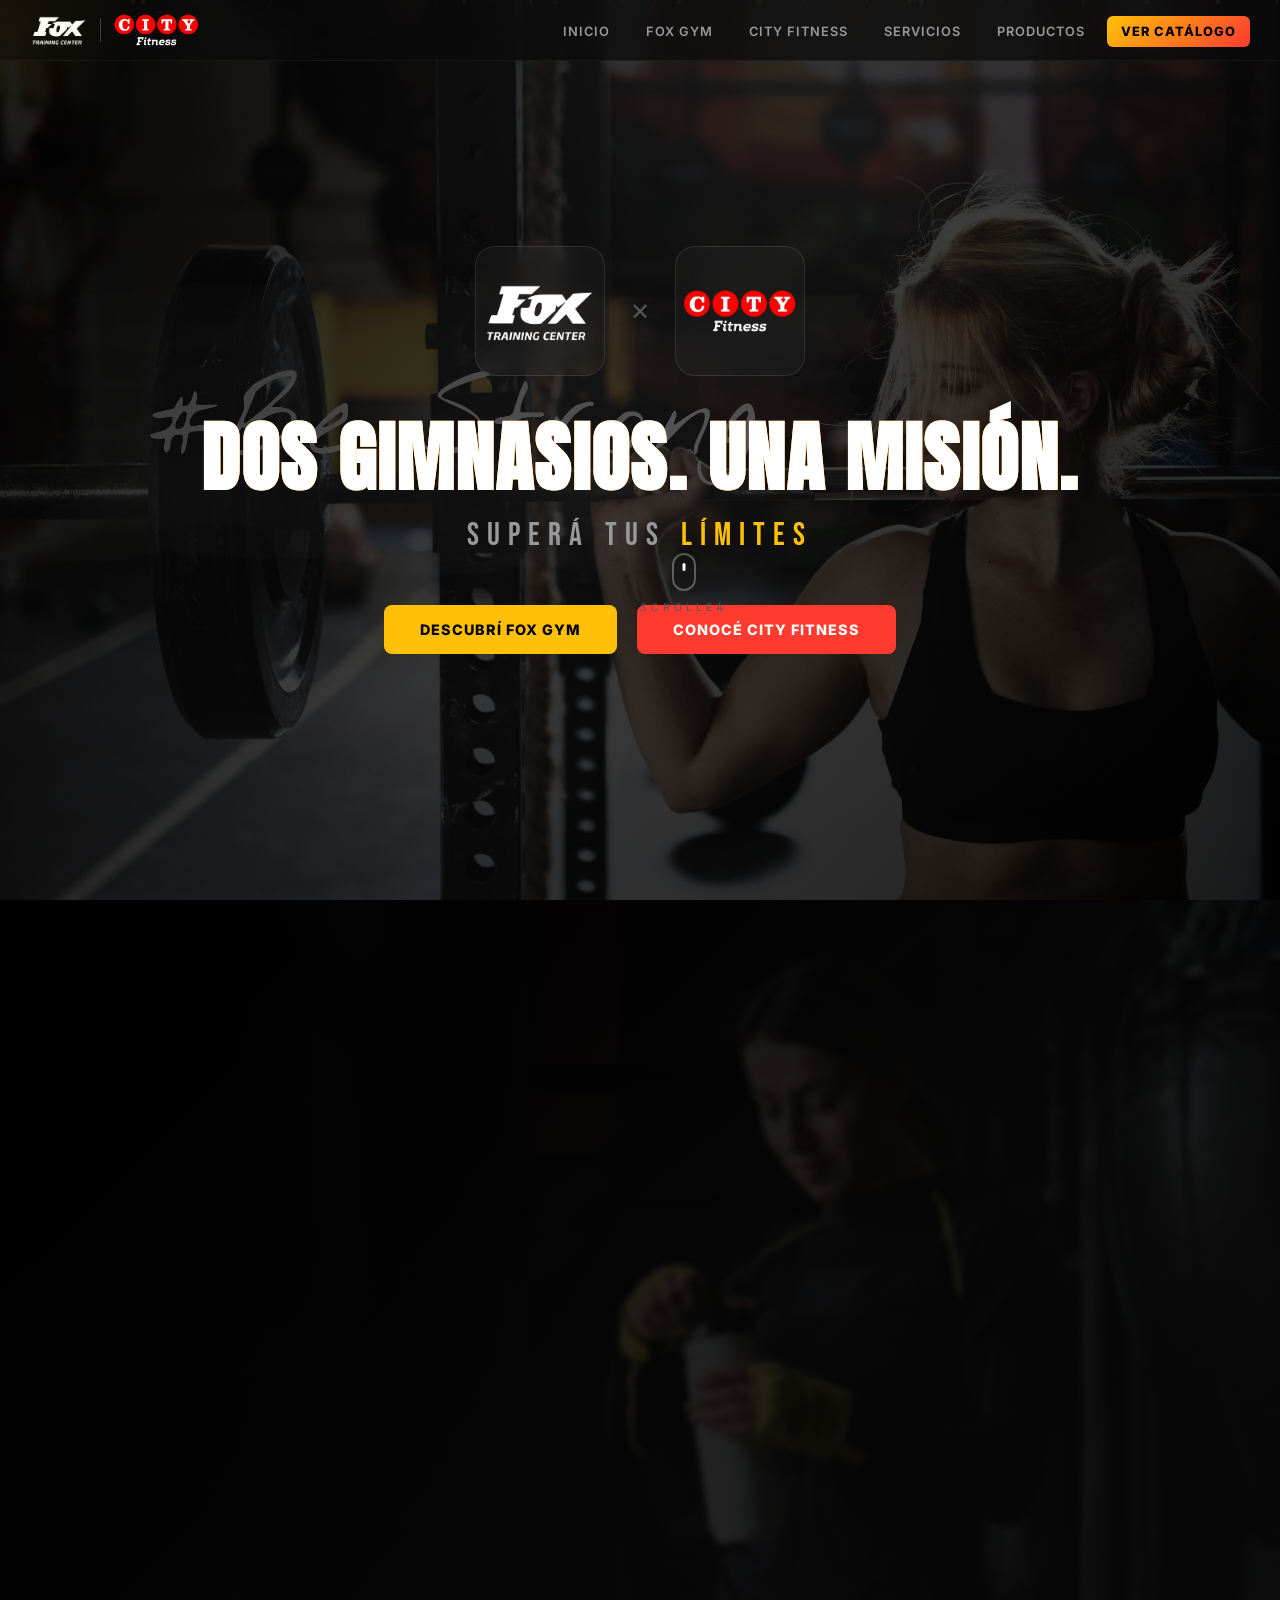
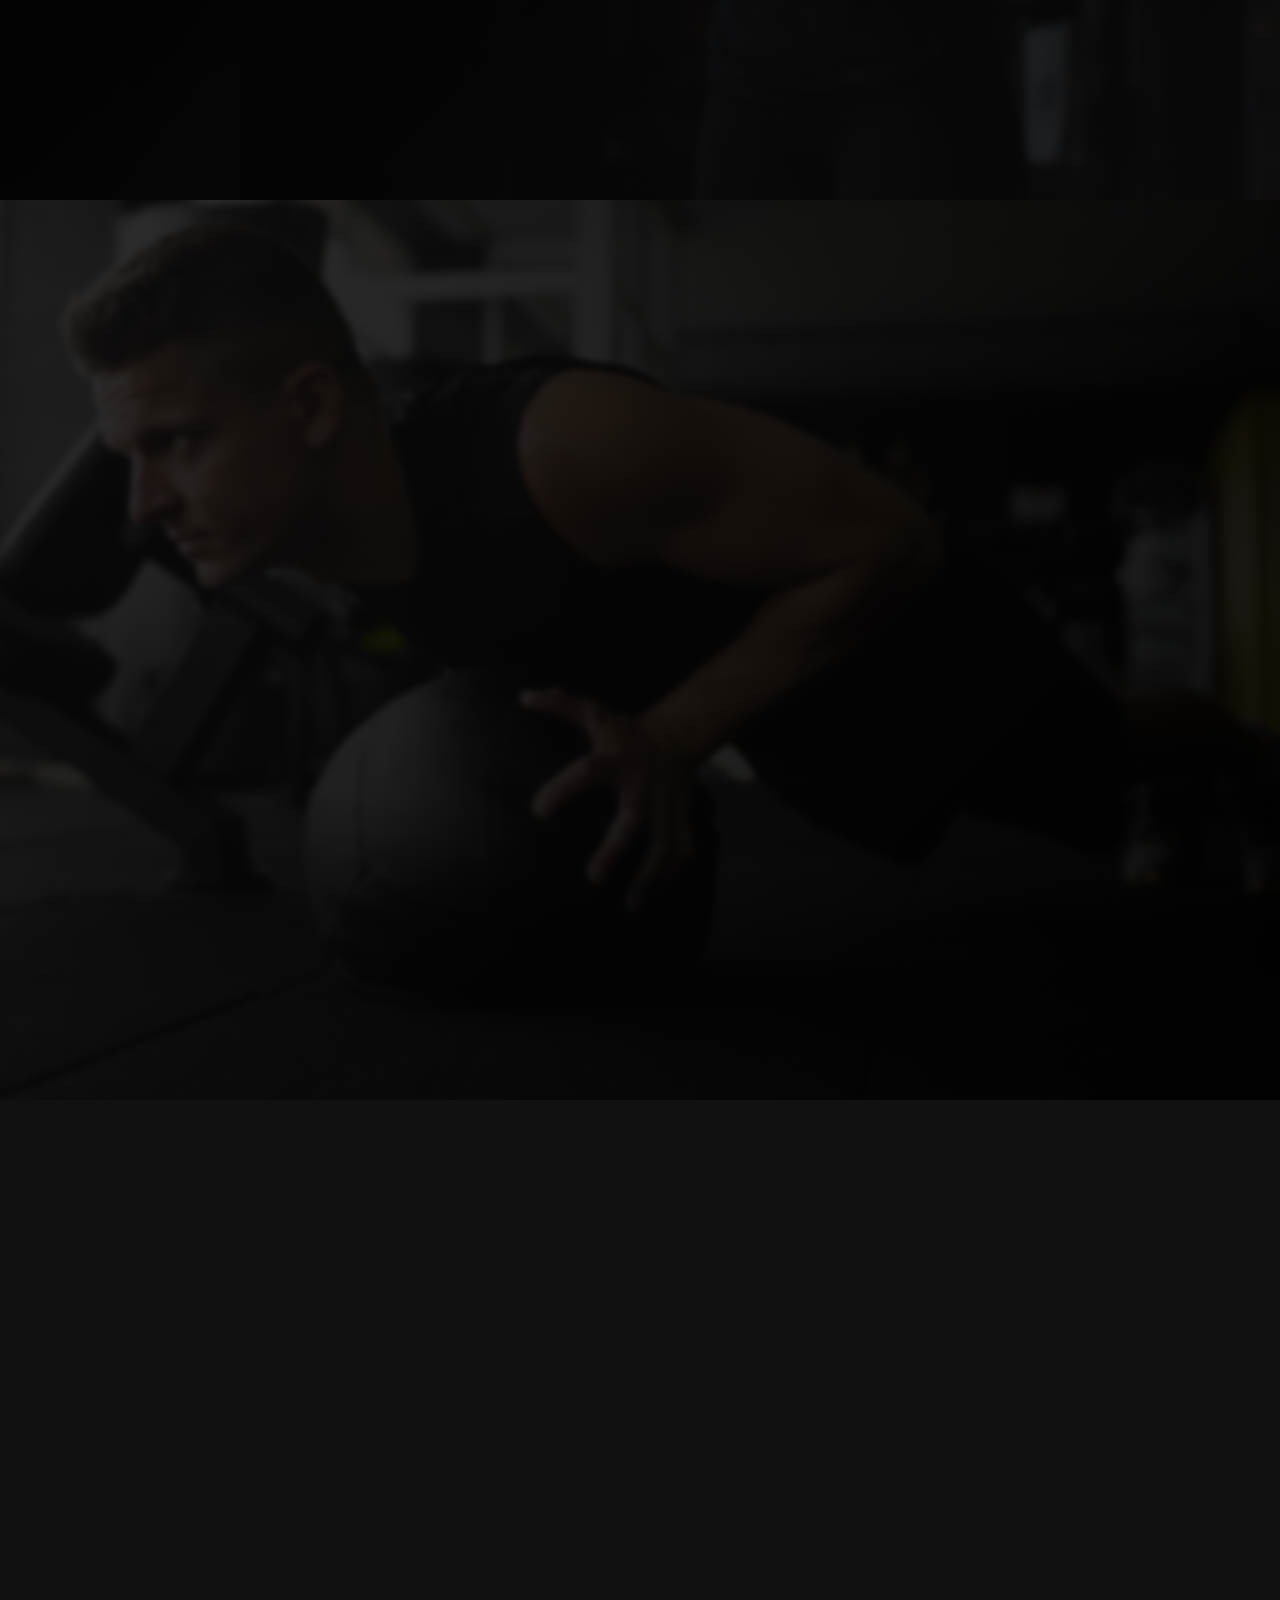
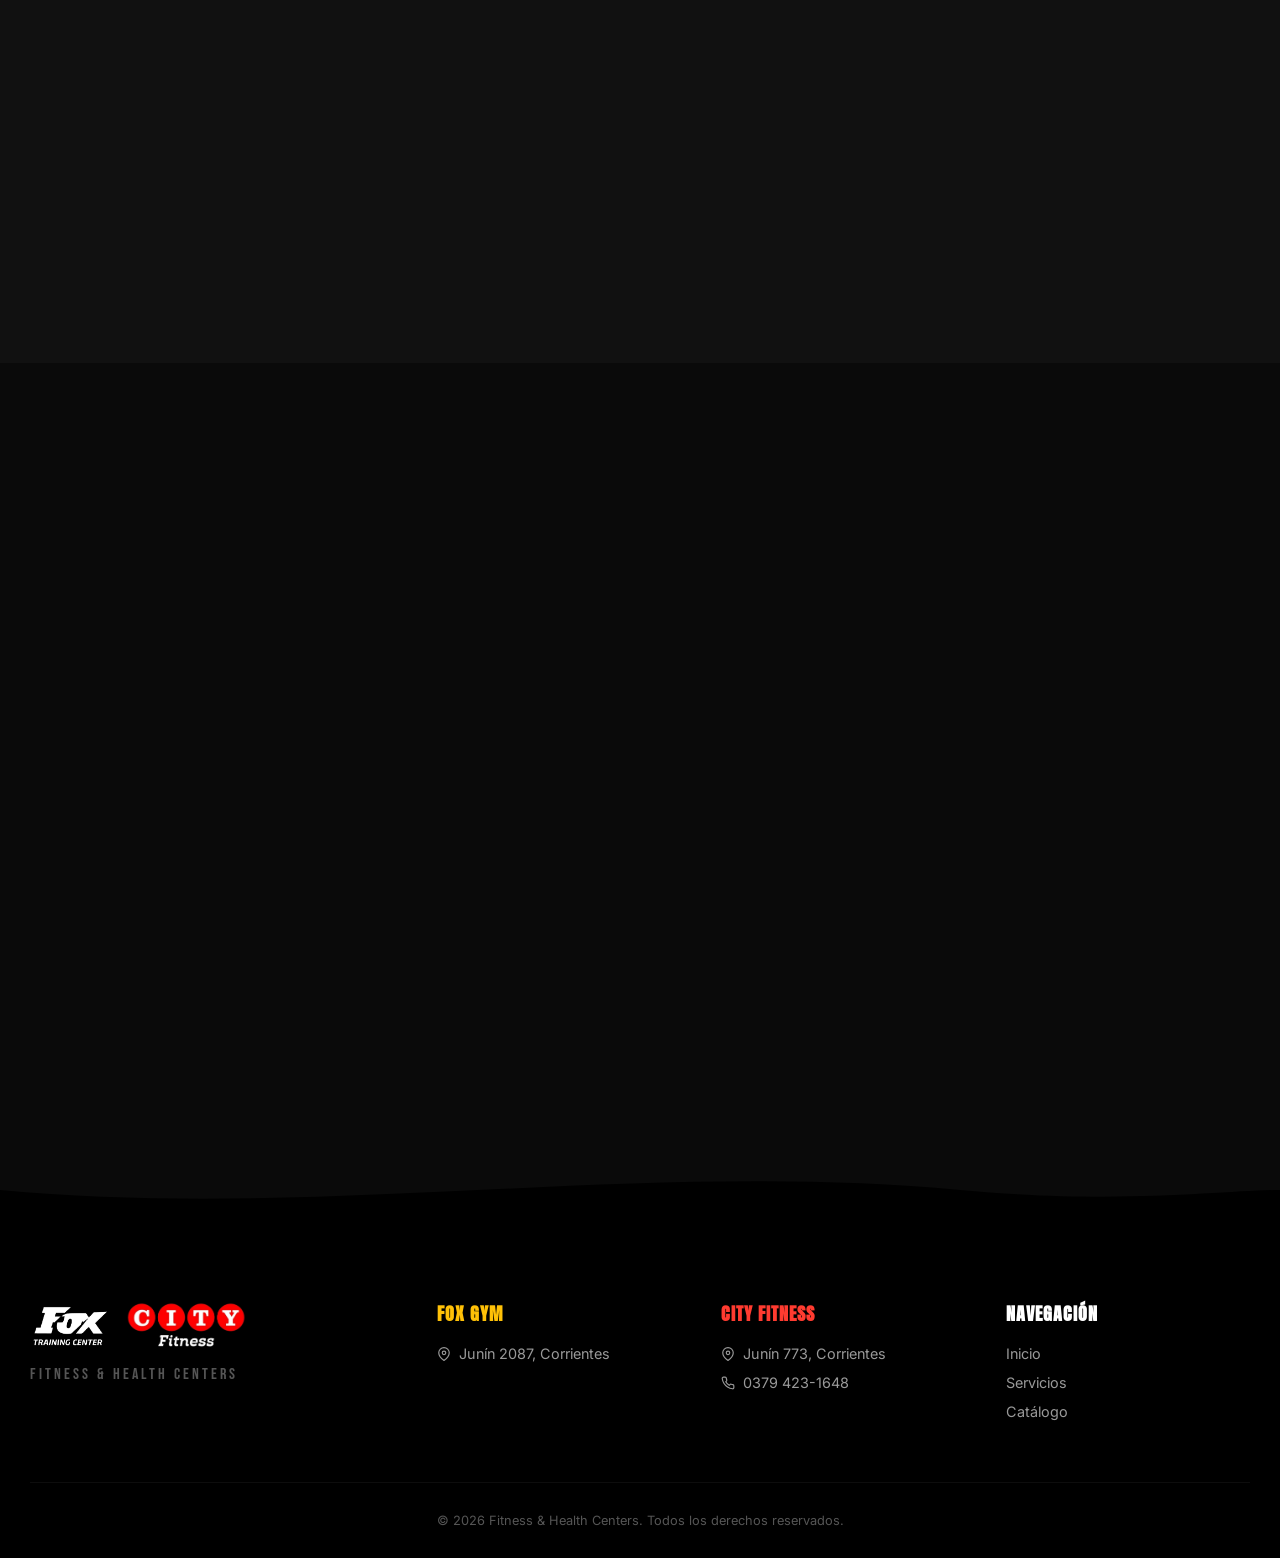
==== index.html @ aecf9cc1 "Subiendo archivos base del gimnasio y corrigiendo imagenes" ====
<!DOCTYPE html>
<html lang="es">

<head>
    <meta charset="UTF-8">
    <meta name="viewport" content="width=device-width, initial-scale=1.0">
    <title>Fitness & Health Centers | Fox Gym & City Fitness - Corrientes</title>
    <meta name="description"
        content="Fox Gym y City Fitness en Corrientes Capital. Musculación, baile, funcional, suplementos deportivos y más. ¡Empezá hoy!">
    <link rel="stylesheet" href="styles.css">
    <link rel="preconnect" href="https://fonts.googleapis.com">
    <link rel="preconnect" href="https://fonts.gstatic.com" crossorigin>
    <link
        href="https://fonts.googleapis.com/css2?family=Anton&family=Bebas+Neue&family=Inter:wght@300;400;600;700;800;900&family=Montserrat:wght@400;700;900&family=Orbitron:wght@700;900&display=swap"
        rel="stylesheet">
</head>

<body>
    <!-- Loader -->
    <div id="loader" class="loader">
        <div class="loader-inner">
            <div class="loader-bar"></div>
            <span class="loader-text">CARGANDO</span>
        </div>
    </div>

    <!-- Cursor follower -->
    <div class="cursor-glow" id="cursorGlow"></div>

    <!-- Navbar -->
    <nav class="navbar" id="navbar">
        <div class="nav-container">
            <a href="#hero" class="nav-brand">
                <img src="imagenes/logoFox.png" alt="Fox Gym" class="nav-logo">
                <span class="nav-divider"></span>
                <img src="imagenes/LogoCity.png" alt="City Fitness" class="nav-logo">
            </a>
            <button class="hamburger" id="hamburger" aria-label="Menú">
                <span></span><span></span><span></span>
            </button>
            <ul class="nav-links" id="navLinks">
                <li><a href="#hero" data-text="INICIO">INICIO</a></li>
                <li><a href="#fox-gym" data-text="FOX GYM">FOX GYM</a></li>
                <li><a href="#city-fitness" data-text="CITY FITNESS">CITY FITNESS</a></li>
                <li><a href="#servicios" data-text="SERVICIOS">SERVICIOS</a></li>
                <li><a href="#catalogo-preview" data-text="PRODUCTOS">PRODUCTOS</a></li>
                <li><a href="catalogo.html" class="nav-cta" data-text="VER CATÁLOGO">VER CATÁLOGO</a></li>
            </ul>
        </div>
    </nav>

    <!-- Hero Section -->
    <header id="hero" class="hero">
        <div class="hero-bg-slideshow">
            <div class="hero-slide active"
                style="background-image: url('imagenes/fondos/build-your-own-body-strength-fitness-exercise-get-fit.jpg');">
            </div>
            <div class="hero-slide"
                style="background-image: url('imagenes/fondos/full-shot-man-training-with-machine.jpg');"></div>
            <div class="hero-slide"
                style="background-image: url('imagenes/fondos/close-up-woman-training-with-dumbbells.jpg');"></div>
            <div class="hero-slide"
                style="background-image: url('imagenes/fondos/medium-shot-man-training-with-dumbbells.jpg');"></div>
        </div>
        <div class="hero-overlay"></div>
        <!-- Partículas decorativas -->
        <div class="particles" id="particles"></div>

        <div class="hero-content">
            <div class="hero-logos" data-anim="fade-up">
                <div class="hero-logo-box">
                    <img src="imagenes/logoFox.png" alt="Fox Gym Training Center" class="hero-logo-img">
                </div>
                <div class="hero-x">✕</div>
                <div class="hero-logo-box">
                    <img src="imagenes/LogoCity.png" alt="City Fitness" class="hero-logo-img">
                </div>
            </div>
            <h1 class="hero-title glitch" data-text="DOS GIMNASIOS. UNA MISIÓN." data-anim="fade-up"
                data-delay="200">DOS GIMNASIOS. UNA MISIÓN.</h1>
            <p class="hero-tagline" data-anim="fade-up" data-delay="400">
                <span class="tagline-word">SUPERÁ</span>
                <span class="tagline-word">TUS</span>
                <span class="tagline-word">LÍMITES</span>
            </p>
            <div class="hero-ctas" data-anim="fade-up" data-delay="600">
                <a href="#fox-gym" class="cta-btn cta-fox">
                    <span class="cta-bg"></span>
                    <span class="cta-text">DESCUBRÍ FOX GYM</span>
                </a>
                <a href="#city-fitness" class="cta-btn cta-city">
                    <span class="cta-bg"></span>
                    <span class="cta-text">CONOCÉ CITY FITNESS</span>
                </a>
            </div>
            <div class="scroll-indicator" data-anim="fade-up" data-delay="800">
                <div class="scroll-mouse">
                    <div class="scroll-wheel"></div>
                </div>
                <span>SCROLLEÁ</span>
            </div>
        </div>
    </header>

    <!-- Fox Gym Section -->
    <section id="fox-gym" class="section-fox">
        <div class="section-bg-img"
            style="background-image: url('imagenes/fondos/side-view-female-boxer-holding-flask-with-copy-space.jpg');">
        </div>
        <div class="section-dark-overlay fox-overlay"></div>
        <div class="container">
            <div class="split-layout">
                <div class="split-content" data-anim="fade-right">
                    <div class="brand-badge fox-badge">FOX GYM</div>
                    <img src="imagenes/logoFox.png" alt="Fox Gym" class="section-logo-large">
                    <h2 class="section-headline fox-headline">CAMBIÁ<br>TU ESTILO<br>DE VIDA</h2>
                    <p class="section-desc">Fitness moderno, urbano y de alto rendimiento. Enfoque en motivación, acción
                        y cambio personal. Equipamiento de primera, ambiente hardcore.</p>
                    <div class="info-row">
                        <div class="info-chip fox-chip">
                            <svg width="16" height="16" viewBox="0 0 24 24" fill="none" stroke="currentColor"
                                stroke-width="2">
                                <path d="M21 10c0 7-9 13-9 13s-9-6-9-13a9 9 0 0118 0z" />
                                <circle cx="12" cy="10" r="3" />
                            </svg>
                            Junín 2087, Corrientes
                        </div>
                    </div>
                    <a href="#" class="action-btn fox-action">
                        <span>EMPEZÁ HOY</span>
                        <svg width="20" height="20" viewBox="0 0 24 24" fill="none" stroke="currentColor"
                            stroke-width="2.5">
                            <path d="M5 12h14M12 5l7 7-7 7" />
                        </svg>
                    </a>
                </div>
                <div class="split-visual" data-anim="fade-left">
                    <div class="visual-frame fox-frame">
                        <img src="imagenes/fondos/full-shot-man-training-with-machine.jpg" alt="Fox Gym"
                            class="visual-img">
                        <div class="frame-accent fox-accent-line"></div>
                    </div>
                    <div class="floating-stat fox-stat" data-anim="zoom-in" data-delay="400">
                        <span class="stat-number" data-count="2087">0</span>
                        <span class="stat-label">JUNÍN</span>
                    </div>
                </div>
            </div>
        </div>
    </section>

    <!-- City Fitness Section -->
    <section id="city-fitness" class="section-city">
        <div class="section-bg-img"
            style="background-image: url('imagenes/fondos/full-shot-man-training-with-ball.jpg');"></div>
        <div class="section-dark-overlay city-overlay"></div>
        <div class="container">
            <div class="split-layout reverse">
                <div class="split-content" data-anim="fade-left">
                    <div class="brand-badge city-badge">CITY FITNESS</div>
                    <img src="imagenes/LogoCity.png" alt="City Fitness" class="section-logo-large">
                    <h2 class="section-headline city-headline">NUEVO<br>ESPACIO,<br>MISMA ENERGÍA</h2>
                    <p class="section-desc">Fitness accesible, energético y directo. Promociones, horarios claros,
                        acción inmediata. Tu gimnasio de confianza.</p>
                    <div class="info-row">
                        <div class="info-chip city-chip">
                            <svg width="16" height="16" viewBox="0 0 24 24" fill="none" stroke="currentColor"
                                stroke-width="2">
                                <path d="M21 10c0 7-9 13-9 13s-9-6-9-13a9 9 0 0118 0z" />
                                <circle cx="12" cy="10" r="3" />
                            </svg>
                            Junín 773, Corrientes
                        </div>
                        <div class="info-chip city-chip">
                            <svg width="16" height="16" viewBox="0 0 24 24" fill="none" stroke="currentColor"
                                stroke-width="2">
                                <path
                                    d="M22 16.92v3a2 2 0 01-2.18 2 19.79 19.79 0 01-8.63-3.07 19.5 19.5 0 01-6-6A19.79 19.79 0 012.12 4.18 2 2 0 014.11 2h3a2 2 0 012 1.72c.127.96.361 1.903.7 2.81a2 2 0 01-.45 2.11L8.09 9.91a16 16 0 006 6l1.27-1.27a2 2 0 012.11-.45c.907.339 1.85.573 2.81.7A2 2 0 0122 16.92z" />
                            </svg>
                            0379 423-1648
                        </div>
                    </div>
                    <a href="#" class="action-btn city-action">
                        <span>¡ACERCATE!</span>
                        <svg width="20" height="20" viewBox="0 0 24 24" fill="none" stroke="currentColor"
                            stroke-width="2.5">
                            <path d="M5 12h14M12 5l7 7-7 7" />
                        </svg>
                    </a>
                </div>
                <div class="split-visual" data-anim="fade-right">
                    <div class="visual-frame city-frame">
                        <img src="imagenes/fondos/full-shot-woman-checking-her-watch.jpg" alt="City Fitness"
                            class="visual-img">
                        <div class="frame-accent city-accent-line"></div>
                    </div>
                    <div class="floating-stat city-stat" data-anim="zoom-in" data-delay="400">
                        <span class="stat-number" data-count="773">0</span>
                        <span class="stat-label">JUNÍN</span>
                    </div>
                </div>
            </div>
        </div>
    </section>

    <!-- Servicios / Categorías -->
    <section id="servicios" class="section-services">
        <div class="container">
            <div class="section-header" data-anim="fade-up">
                <span class="section-tag">LO QUE OFRECEMOS</span>
                <h2 class="section-title-main">NUESTROS SERVICIOS</h2>
                <div class="title-underline"></div>
            </div>
            <div class="categories-grid">
                <a href="#" class="category-card" data-anim="fade-up" data-delay="0">
                    <div class="cat-img-wrapper">
                        <img src="imagenes/fondos/cat1.avif" alt="Musculación">
                    </div>
                    <div class="cat-overlay-gradient"></div>
                    <div class="cat-content">
                        <div class="cat-icon">🏋️</div>
                        <h3>MUSCULACIÓN</h3>
                        <p>Equipamiento de primer nivel para superar tus límites</p>
                    </div>
                </a>
                <a href="#" class="category-card" data-anim="fade-up" data-delay="150">
                    <div class="cat-img-wrapper">
                        <img src="imagenes/fondos/cat2.jpg" alt="Baile">
                    </div>
                    <div class="cat-overlay-gradient"></div>
                    <div class="cat-content">
                        <div class="cat-icon">💃</div>
                        <h3>BAILE</h3>
                        <p>Zumba, ritmos latinos y más para divertirte entrenando</p>
                    </div>
                </a>
                <a href="#" class="category-card" data-anim="fade-up" data-delay="300">
                    <div class="cat-img-wrapper">
                        <img src="imagenes/fondos/cat3.jpg" alt="Funcional">
                    </div>
                    <div class="cat-overlay-gradient"></div>
                    <div class="cat-content">
                        <div class="cat-icon">⚡</div>
                        <h3>FUNCIONAL</h3>
                        <p>GAP, stretching, crossfit y entrenamiento complementario</p>
                    </div>
                </a>
                <a href="#" class="category-card" data-anim="fade-up" data-delay="450">
                    <div class="cat-img-wrapper">
                        <img src="imagenes/fondos/cat4.avif" alt="Suplementos">
                    </div>
                    <div class="cat-overlay-gradient"></div>
                    <div class="cat-content">
                        <div class="cat-icon">💊</div>
                        <h3>SUPLEMENTOS</h3>
                        <p>Proteínas, creatinas y productos de las mejores marcas</p>
                    </div>
                </a>
            </div>
        </div>
    </section>

    <!-- Catálogo Preview -->
    <section id="catalogo-preview" class="section-catalog-preview">
        <div class="container">
            <div class="section-header" data-anim="fade-up">
                <span class="section-tag">NUESTROS PRODUCTOS</span>
                <h2 class="section-title-main">CATÁLOGO</h2>
                <div class="title-underline"></div>
            </div>
            <div class="preview-grid" data-anim="fade-up" data-delay="200">
                <div class="preview-card">
                    <div class="preview-img">
                        <img src="imagenes/catalogo/Whey-protein-7900-AFA-Sabor-Vainilla-Tacho-Gentech-Suplementos-Deportivos-.jpg"
                            alt="Whey Protein Gentech">
                    </div>
                    <div class="preview-info">
                        <span class="preview-cat">Proteínas</span>
                        <h4>Whey Protein Gentech 7900</h4>
                    </div>
                </div>
                <div class="preview-card">
                    <div class="preview-img">
                        <img src="imagenes/catalogo/0001933_star-nutrition-power-pack_510.jpg" alt="Power Pack">
                    </div>
                    <div class="preview-info">
                        <span class="preview-cat">Pre-Entreno</span>
                        <h4>Power Pack Star Nutrition</h4>
                    </div>
                </div>
                <div class="preview-card">
                    <div class="preview-img">
                        <img src="imagenes/catalogo/1690910569-2023-08-01_suplementos-ena-nota-1.jpg" alt="Creatina ENA">
                    </div>
                    <div class="preview-info">
                        <span class="preview-cat">Creatinas</span>
                        <h4>Creatina ENA</h4>
                    </div>
                </div>
                <div class="preview-card">
                    <div class="preview-img">
                        <img src="imagenes/catalogo/143033_suplemento-dietario-whey-protein-sabor-vainilla-en-polvo-x-1000-g__imagen-1.webp"
                            alt="Whey Protein">
                    </div>
                    <div class="preview-info">
                        <span class="preview-cat">Proteínas</span>
                        <h4>Whey Protein Vainilla 1kg</h4>
                    </div>
                </div>
            </div>
            <div class="catalog-cta" data-anim="fade-up" data-delay="400">
                <a href="catalogo.html" class="action-btn catalog-action">
                    <span>VER CATÁLOGO COMPLETO</span>
                    <svg width="20" height="20" viewBox="0 0 24 24" fill="none" stroke="currentColor" stroke-width="2.5">
                        <path d="M5 12h14M12 5l7 7-7 7" />
                    </svg>
                </a>
            </div>
        </div>
    </section>

    <!-- Footer -->
    <footer class="footer">
        <div class="footer-wave">
            <svg viewBox="0 0 1440 120" preserveAspectRatio="none">
                <path
                    d="M0,60 C360,120 720,0 1080,60 C1260,90 1380,60 1440,60 L1440,120 L0,120 Z"
                    fill="#000"></path>
            </svg>
        </div>
        <div class="container">
            <div class="footer-grid">
                <div class="footer-brand">
                    <div class="footer-logos">
                        <img src="imagenes/logoFox.png" alt="Fox Gym" class="footer-logo-img">
                        <img src="imagenes/LogoCity.png" alt="City Fitness" class="footer-logo-img">
                    </div>
                    <p class="footer-tagline">FITNESS & HEALTH CENTERS</p>
                </div>
                <div class="footer-col">
                    <h4 class="footer-heading fox-color">FOX GYM</h4>
                    <ul>
                        <li>
                            <svg width="14" height="14" viewBox="0 0 24 24" fill="none" stroke="currentColor"
                                stroke-width="2">
                                <path d="M21 10c0 7-9 13-9 13s-9-6-9-13a9 9 0 0118 0z" />
                                <circle cx="12" cy="10" r="3" />
                            </svg>
                            Junín 2087, Corrientes
                        </li>
                    </ul>
                </div>
                <div class="footer-col">
                    <h4 class="footer-heading city-color">CITY FITNESS</h4>
                    <ul>
                        <li>
                            <svg width="14" height="14" viewBox="0 0 24 24" fill="none" stroke="currentColor"
                                stroke-width="2">
                                <path d="M21 10c0 7-9 13-9 13s-9-6-9-13a9 9 0 0118 0z" />
                                <circle cx="12" cy="10" r="3" />
                            </svg>
                            Junín 773, Corrientes
                        </li>
                        <li>
                            <svg width="14" height="14" viewBox="0 0 24 24" fill="none" stroke="currentColor"
                                stroke-width="2">
                                <path
                                    d="M22 16.92v3a2 2 0 01-2.18 2 19.79 19.79 0 01-8.63-3.07 19.5 19.5 0 01-6-6A19.79 19.79 0 012.12 4.18 2 2 0 014.11 2h3a2 2 0 012 1.72c.127.96.361 1.903.7 2.81a2 2 0 01-.45 2.11L8.09 9.91a16 16 0 006 6l1.27-1.27a2 2 0 012.11-.45c.907.339 1.85.573 2.81.7A2 2 0 0122 16.92z" />
                            </svg>
                            0379 423-1648
                        </li>
                    </ul>
                </div>
                <div class="footer-col">
                    <h4 class="footer-heading">NAVEGACIÓN</h4>
                    <ul>
                        <li><a href="#hero">Inicio</a></li>
                        <li><a href="#servicios">Servicios</a></li>
                        <li><a href="catalogo.html">Catálogo</a></li>
                    </ul>
                </div>
            </div>
            <div class="footer-bottom">
                <p>&copy; 2026 Fitness & Health Centers. Todos los derechos reservados.</p>
            </div>
        </div>
    </footer>

    <script src="script.js"></script>
</body>

</html>
---- styles.css ----
:root {
    --fox-accent: #FFC107;
    --fox-accent-dark: #e0a800;
    --city-accent: #FF3B30;
    --city-accent-dark: #d32f2f;
    --bg-primary: #0A0A0A;
    --bg-secondary: #111111;
    --bg-card: #161616;
    --text-primary: #FFFFFF;
    --text-secondary: #999999;
    --text-muted: #555555;
    --font-display: 'Anton', sans-serif;
    --font-body: 'Inter', sans-serif;
    --font-alt: 'Bebas Neue', sans-serif;
    --font-tech: 'Orbitron', sans-serif;
}

* { margin: 0; padding: 0; box-sizing: border-box; }
html { scroll-behavior: smooth; }
body {
    font-family: var(--font-body);
    background: var(--bg-primary);
    color: var(--text-primary);
    overflow-x: hidden;
}

/* ===== LOADER ===== */
.loader {
    position: fixed; inset: 0; z-index: 10000;
    background: var(--bg-primary);
    display: flex; align-items: center; justify-content: center;
    transition: opacity 0.6s, visibility 0.6s;
}
.loader.hidden { opacity: 0; visibility: hidden; pointer-events: none; }
.loader-inner { text-align: center; }
.loader-bar {
    width: 120px; height: 3px; background: #222; margin: 0 auto 15px; border-radius: 2px; overflow: hidden; position: relative;
}
.loader-bar::after {
    content: ''; position: absolute; left: -40%; top: 0; height: 100%; width: 40%;
    background: linear-gradient(90deg, var(--fox-accent), var(--city-accent));
    animation: loaderSlide 1s ease infinite;
}
@keyframes loaderSlide { to { left: 100%; } }
.loader-text {
    font-family: var(--font-tech); font-size: 0.7rem; letter-spacing: 6px; color: var(--text-muted);
}

/* ===== CURSOR GLOW ===== */
.cursor-glow {
    position: fixed; width: 300px; height: 300px; border-radius: 50%;
    background: radial-gradient(circle, rgba(255,193,7,0.06) 0%, transparent 70%);
    pointer-events: none; z-index: 9998; transform: translate(-50%, -50%);
    transition: opacity 0.3s;
}

/* ===== NAVBAR ===== */
.navbar {
    position: fixed; top: 0; width: 100%; z-index: 1000;
    padding: 12px 0;
    background: rgba(10,10,10,0.7);
    backdrop-filter: blur(20px);
    border-bottom: 1px solid rgba(255,255,255,0.05);
    transition: all 0.4s;
}
.navbar.scrolled {
    padding: 8px 0;
    background: rgba(10,10,10,0.95);
    box-shadow: 0 4px 30px rgba(0,0,0,0.5);
}
.nav-container {
    max-width: 1300px; margin: 0 auto; padding: 0 30px;
    display: flex; justify-content: space-between; align-items: center;
}
.nav-brand { display: flex; align-items: center; gap: 12px; text-decoration: none; }
.nav-logo { height: 36px; transition: transform 0.3s; }
.nav-logo:hover { transform: scale(1.1); }
.nav-divider { width: 1px; height: 24px; background: rgba(255,255,255,0.2); }
.nav-links {
    list-style: none; display: flex; align-items: center; gap: 8px;
}
.nav-links a {
    color: var(--text-secondary); text-decoration: none;
    font-size: 0.8rem; font-weight: 600; letter-spacing: 1px;
    padding: 8px 14px; border-radius: 6px;
    transition: all 0.3s; position: relative;
}
.nav-links a:hover { color: #fff; background: rgba(255,255,255,0.05); }
.nav-cta {
    background: linear-gradient(135deg, var(--fox-accent), var(--city-accent)) !important;
    color: #000 !important; font-weight: 800 !important; border-radius: 6px !important;
}
.nav-cta:hover { transform: translateY(-2px); box-shadow: 0 5px 20px rgba(255,193,7,0.3); }

/* Hamburger */
.hamburger {
    display: none; background: none; border: none; cursor: pointer;
    width: 30px; height: 24px; position: relative; z-index: 1001;
}
.hamburger span {
    display: block; width: 100%; height: 2px; background: #fff;
    position: absolute; left: 0; transition: all 0.3s;
}
.hamburger span:nth-child(1) { top: 0; }
.hamburger span:nth-child(2) { top: 50%; transform: translateY(-50%); }
.hamburger span:nth-child(3) { bottom: 0; }
.hamburger.active span:nth-child(1) { top: 50%; transform: translateY(-50%) rotate(45deg); }
.hamburger.active span:nth-child(2) { opacity: 0; }
.hamburger.active span:nth-child(3) { bottom: 50%; transform: translateY(50%) rotate(-45deg); }

/* ===== HERO ===== */
.hero {
    position: relative; height: 100vh; min-height: 700px;
    display: flex; align-items: center; justify-content: center; overflow: hidden;
}
.hero-bg-slideshow { position: absolute; inset: 0; z-index: 0; }
.hero-slide {
    position: absolute; inset: 0;
    background-size: cover; background-position: center;
    opacity: 0; transform: scale(1.1);
    transition: opacity 1.5s ease, transform 8s ease;
}
.hero-slide.active { opacity: 1; transform: scale(1); }
.hero-overlay {
    position: absolute; inset: 0; z-index: 1;
    background: linear-gradient(135deg, rgba(0,0,0,0.85) 0%, rgba(10,10,10,0.7) 50%, rgba(0,0,0,0.85) 100%);
}
.particles {
    position: absolute; inset: 0; z-index: 2; pointer-events: none;
}
.particle {
    position: absolute; border-radius: 50%;
    animation: floatParticle linear infinite;
}
@keyframes floatParticle {
    0% { transform: translateY(100vh) scale(0); opacity: 0; }
    10% { opacity: 1; }
    90% { opacity: 1; }
    100% { transform: translateY(-10vh) scale(1); opacity: 0; }
}
.hero-content {
    position: relative; z-index: 3; text-align: center; padding: 0 20px;
}
.hero-logos { display: flex; align-items: center; justify-content: center; gap: 25px; margin-bottom: 40px; }
.hero-logo-box {
    width: 130px; height: 130px; display: flex; align-items: center; justify-content: center;
    border-radius: 20px; overflow: hidden;
    background: rgba(255,255,255,0.03); border: 1px solid rgba(255,255,255,0.1);
    backdrop-filter: blur(10px);
    transition: transform 0.4s, box-shadow 0.4s;
}
.hero-logo-box:hover {
    transform: translateY(-5px) scale(1.05);
    box-shadow: 0 20px 40px rgba(0,0,0,0.5);
}
.hero-logo-img { width: 90%; height: 90%; object-fit: contain; }
.hero-x {
    font-size: 1.5rem; color: var(--text-muted); font-weight: 300;
    animation: pulseFade 2s ease-in-out infinite;
}
@keyframes pulseFade { 0%,100% { opacity: 0.4; } 50% { opacity: 1; } }

.hero-title {
    font-family: var(--font-display); font-size: clamp(2.5rem, 6vw, 5rem);
    letter-spacing: 2px; line-height: 1.1; margin-bottom: 15px;
    text-transform: uppercase;
}

/* Glitch effect */
.glitch { position: relative; }
.glitch::before, .glitch::after {
    content: attr(data-text); position: absolute; left: 0; top: 0; width: 100%; height: 100%;
    overflow: hidden;
}
.glitch::before {
    color: var(--fox-accent); z-index: -1;
    animation: glitch1 3s infinite linear alternate-reverse;
}
.glitch::after {
    color: var(--city-accent); z-index: -2;
    animation: glitch2 3s infinite linear alternate-reverse;
}
@keyframes glitch1 {
    0%,95% { clip-path: inset(0 0 0 0); transform: translate(0); }
    96% { clip-path: inset(20% 0 40% 0); transform: translate(-3px, 2px); }
    97% { clip-path: inset(60% 0 10% 0); transform: translate(3px, -1px); }
    98% { clip-path: inset(40% 0 30% 0); transform: translate(-2px, 1px); }
    100% { clip-path: inset(0 0 0 0); transform: translate(0); }
}
@keyframes glitch2 {
    0%,95% { clip-path: inset(0 0 0 0); transform: translate(0); }
    96% { clip-path: inset(50% 0 20% 0); transform: translate(3px, -2px); }
    97% { clip-path: inset(10% 0 60% 0); transform: translate(-3px, 1px); }
    98% { clip-path: inset(30% 0 40% 0); transform: translate(2px, -1px); }
    100% { clip-path: inset(0 0 0 0); transform: translate(0); }
}

.hero-tagline {
    display: flex; justify-content: center; gap: 15px;
    margin-bottom: 50px;
}
.tagline-word {
    font-family: var(--font-alt); font-size: clamp(1.2rem, 3vw, 2rem);
    letter-spacing: 8px; color: var(--text-secondary);
    opacity: 0; animation: wordReveal 0.6s forwards;
}
.tagline-word:nth-child(1) { animation-delay: 1s; }
.tagline-word:nth-child(2) { animation-delay: 1.3s; }
.tagline-word:nth-child(3) { animation-delay: 1.6s; color: var(--fox-accent); }
@keyframes wordReveal {
    from { opacity: 0; transform: translateY(20px); }
    to { opacity: 1; transform: translateY(0); }
}

/* CTAs */
.hero-ctas { display: flex; gap: 20px; justify-content: center; flex-wrap: wrap; }
.cta-btn {
    position: relative; display: inline-flex; align-items: center;
    padding: 16px 36px; text-decoration: none;
    font-weight: 800; font-size: 0.9rem; letter-spacing: 1px;
    border-radius: 8px; overflow: hidden; transition: transform 0.3s;
}
.cta-btn:hover { transform: translateY(-3px); }
.cta-bg {
    position: absolute; inset: 0; z-index: 0; transition: transform 0.4s;
}
.cta-text { position: relative; z-index: 1; }
.cta-fox { color: #000; }
.cta-fox .cta-bg { background: var(--fox-accent); }
.cta-fox:hover .cta-bg { transform: scale(1.05); }
.cta-fox:hover { box-shadow: 0 10px 30px rgba(255,193,7,0.4); }
.cta-city { color: #fff; }
.cta-city .cta-bg { background: var(--city-accent); }
.cta-city:hover .cta-bg { transform: scale(1.05); }
.cta-city:hover { box-shadow: 0 10px 30px rgba(255,59,48,0.4); }

/* Scroll indicator */
.scroll-indicator {
    position: absolute; bottom: 40px; left: 50%; transform: translateX(-50%);
    display: flex; flex-direction: column; align-items: center; gap: 10px;
}
.scroll-indicator span { font-size: 0.65rem; letter-spacing: 4px; color: var(--text-muted); }
.scroll-mouse {
    width: 24px; height: 38px; border: 2px solid rgba(255,255,255,0.3);
    border-radius: 12px; position: relative;
}
.scroll-wheel {
    width: 3px; height: 8px; background: #fff; border-radius: 2px;
    position: absolute; left: 50%; top: 8px; transform: translateX(-50%);
    animation: scrollAnim 1.5s ease infinite;
}
@keyframes scrollAnim {
    0% { opacity: 1; transform: translateX(-50%) translateY(0); }
    100% { opacity: 0; transform: translateX(-50%) translateY(12px); }
}

/* ===== SECTION COMMON ===== */
.container { max-width: 1300px; margin: 0 auto; padding: 0 30px; }
.section-header { text-align: center; margin-bottom: 60px; }
.section-tag {
    font-family: var(--font-tech); font-size: 0.7rem; letter-spacing: 5px;
    color: var(--text-muted); display: block; margin-bottom: 15px;
}
.section-title-main {
    font-family: var(--font-display); font-size: clamp(2.5rem, 5vw, 4rem);
}
.title-underline {
    width: 60px; height: 3px; margin: 15px auto 0;
    background: linear-gradient(90deg, var(--fox-accent), var(--city-accent));
    border-radius: 2px;
}

/* ===== GYM SECTIONS ===== */
.section-fox, .section-city {
    position: relative; padding: 120px 0; overflow: hidden; min-height: 100vh;
    display: flex; align-items: center;
}
.section-bg-img {
    position: absolute; inset: 0; background-size: cover; background-position: center;
    filter: blur(3px); transform: scale(1.05);
}
.section-dark-overlay { position: absolute; inset: 0; }
.fox-overlay { background: linear-gradient(135deg, rgba(0,0,0,0.92), rgba(10,10,10,0.85)); }
.city-overlay { background: linear-gradient(135deg, rgba(10,10,10,0.85), rgba(0,0,0,0.92)); }

.split-layout {
    display: grid; grid-template-columns: 1fr 1fr; gap: 80px; align-items: center;
    position: relative; z-index: 2;
}
.split-layout.reverse { direction: rtl; }
.split-layout.reverse > * { direction: ltr; }

.brand-badge {
    display: inline-block; padding: 6px 18px; border-radius: 4px;
    font-family: var(--font-tech); font-size: 0.65rem; letter-spacing: 4px;
    margin-bottom: 20px;
}
.fox-badge { background: rgba(255,193,7,0.15); color: var(--fox-accent); border: 1px solid rgba(255,193,7,0.3); }
.city-badge { background: rgba(255,59,48,0.15); color: var(--city-accent); border: 1px solid rgba(255,59,48,0.3); }

.section-logo-large { height: 80px; margin-bottom: 25px; }

.section-headline {
    font-family: var(--font-display); font-size: clamp(3rem, 5vw, 5rem);
    line-height: 1; margin-bottom: 25px; text-transform: uppercase;
}
.fox-headline { text-shadow: 3px 3px 0 rgba(255,193,7,0.2); }
.city-headline { text-shadow: 3px 3px 0 rgba(255,59,48,0.2); }

.section-desc {
    font-size: 1.05rem; line-height: 1.7; color: var(--text-secondary);
    max-width: 500px; margin-bottom: 30px;
}

.info-row { display: flex; flex-wrap: wrap; gap: 12px; margin-bottom: 35px; }
.info-chip {
    display: inline-flex; align-items: center; gap: 8px;
    padding: 10px 18px; border-radius: 8px;
    font-size: 0.85rem; font-weight: 600;
}
.fox-chip { background: rgba(255,193,7,0.1); border: 1px solid rgba(255,193,7,0.25); color: var(--fox-accent); }
.city-chip { background: rgba(255,59,48,0.1); border: 1px solid rgba(255,59,48,0.25); color: var(--city-accent); }

.action-btn {
    display: inline-flex; align-items: center; gap: 10px;
    padding: 16px 36px; text-decoration: none;
    font-weight: 800; font-size: 0.95rem; letter-spacing: 1px;
    border-radius: 8px; transition: all 0.3s; border: none; cursor: pointer;
}
.fox-action { background: var(--fox-accent); color: #000; }
.fox-action:hover { background: #fff; transform: translateY(-3px); box-shadow: 0 10px 30px rgba(255,193,7,0.3); }
.city-action { background: var(--city-accent); color: #fff; }
.city-action:hover { background: #fff; color: var(--city-accent); transform: translateY(-3px); box-shadow: 0 10px 30px rgba(255,59,48,0.3); }
.catalog-action {
    background: linear-gradient(135deg, var(--fox-accent), var(--city-accent));
    color: #000; font-size: 1.1rem; padding: 18px 45px;
}
.catalog-action:hover { transform: translateY(-3px); box-shadow: 0 10px 30px rgba(255,193,7,0.3); }

/* Visual frames */
.split-visual { position: relative; }
.visual-frame {
    position: relative; border-radius: 16px; overflow: hidden;
    box-shadow: 0 30px 60px rgba(0,0,0,0.5);
}
.visual-img {
    width: 100%; height: 450px; object-fit: cover;
    transition: transform 0.6s;
}
.visual-frame:hover .visual-img { transform: scale(1.05); }
.frame-accent {
    position: absolute; width: 100%; height: 4px; bottom: 0; left: 0;
}
.fox-accent-line { background: linear-gradient(90deg, var(--fox-accent), transparent); }
.city-accent-line { background: linear-gradient(90deg, var(--city-accent), transparent); }
.floating-stat {
    position: absolute; bottom: -20px; right: 30px;
    padding: 20px 30px; border-radius: 12px;
    backdrop-filter: blur(15px); text-align: center;
}
.fox-stat { background: rgba(255,193,7,0.15); border: 1px solid rgba(255,193,7,0.3); }
.city-stat { background: rgba(255,59,48,0.15); border: 1px solid rgba(255,59,48,0.3); }
.stat-number {
    display: block; font-family: var(--font-display); font-size: 2.5rem;
}
.fox-stat .stat-number { color: var(--fox-accent); }
.city-stat .stat-number { color: var(--city-accent); }
.stat-label { font-size: 0.7rem; letter-spacing: 3px; color: var(--text-muted); }

/* ===== SERVICES / CATEGORIES ===== */
.section-services {
    padding: 120px 0; background: var(--bg-secondary);
    position: relative;
}
.categories-grid {
    display: grid; grid-template-columns: repeat(4, 1fr); gap: 25px;
}
.category-card {
    position: relative; height: 420px; border-radius: 16px; overflow: hidden;
    text-decoration: none; color: #fff;
    transition: transform 0.4s;
}
.category-card:hover { transform: translateY(-10px); }
.cat-img-wrapper { position: absolute; inset: 0; }
.cat-img-wrapper img {
    width: 100%; height: 100%; object-fit: cover;
    transition: transform 0.6s;
}
.category-card:hover .cat-img-wrapper img { transform: scale(1.1); }
.cat-overlay-gradient {
    position: absolute; inset: 0;
    background: linear-gradient(to top, rgba(0,0,0,0.9) 0%, rgba(0,0,0,0.3) 50%, rgba(0,0,0,0.1) 100%);
    transition: background 0.4s;
}
.category-card:hover .cat-overlay-gradient {
    background: linear-gradient(to top, rgba(0,0,0,0.95) 0%, rgba(0,0,0,0.5) 50%, rgba(0,0,0,0.2) 100%);
}
.cat-content {
    position: absolute; bottom: 0; left: 0; right: 0;
    padding: 30px; transform: translateY(20px);
    transition: transform 0.4s;
}
.category-card:hover .cat-content { transform: translateY(0); }
.cat-icon { font-size: 2.5rem; margin-bottom: 10px; }
.cat-content h3 {
    font-family: var(--font-display); font-size: 1.5rem;
    margin-bottom: 8px;
}
.cat-content p {
    font-size: 0.85rem; color: var(--text-secondary); line-height: 1.5;
    opacity: 0; transition: opacity 0.4s;
}
.category-card:hover .cat-content p { opacity: 1; }

/* ===== CATALOG PREVIEW ===== */
.section-catalog-preview { padding: 120px 0; background: var(--bg-primary); }
.preview-grid {
    display: grid; grid-template-columns: repeat(4, 1fr); gap: 25px;
    margin-bottom: 50px;
}
.preview-card {
    background: var(--bg-card); border-radius: 12px; overflow: hidden;
    border: 1px solid rgba(255,255,255,0.05);
    transition: transform 0.3s, border-color 0.3s;
}
.preview-card:hover { transform: translateY(-8px); border-color: var(--fox-accent); }
.preview-img {
    height: 220px; background: #fff; display: flex; align-items: center;
    justify-content: center; padding: 20px; overflow: hidden;
}
.preview-img img { max-width: 100%; max-height: 100%; object-fit: contain; transition: transform 0.4s; }
.preview-card:hover .preview-img img { transform: scale(1.05); }
.preview-info { padding: 20px; }
.preview-cat {
    font-size: 0.7rem; font-weight: 700; letter-spacing: 2px;
    color: var(--fox-accent); text-transform: uppercase;
}
.preview-info h4 { font-size: 1rem; margin-top: 5px; }
.catalog-cta { text-align: center; }

/* ===== FOOTER ===== */
.footer { background: #000; padding: 80px 0 30px; position: relative; }
.footer-wave { position: absolute; top: -60px; left: 0; width: 100%; }
.footer-wave svg { width: 100%; height: 60px; }
.footer-grid { display: grid; grid-template-columns: 1.5fr 1fr 1fr 1fr; gap: 40px; margin-bottom: 50px; }
.footer-logos { display: flex; gap: 15px; align-items: center; margin-bottom: 15px; }
.footer-logo-img { height: 50px; }
.footer-tagline { font-family: var(--font-alt); font-size: 1rem; letter-spacing: 3px; color: var(--text-muted); }
.footer-heading {
    font-family: var(--font-display); font-size: 1.1rem;
    margin-bottom: 18px; letter-spacing: 1px;
}
.fox-color { color: var(--fox-accent); }
.city-color { color: var(--city-accent); }
.footer-col ul { list-style: none; }
.footer-col li {
    display: flex; align-items: center; gap: 8px;
    color: var(--text-secondary); font-size: 0.9rem; margin-bottom: 12px;
}
.footer-col a {
    color: var(--text-secondary); text-decoration: none; transition: color 0.3s;
}
.footer-col a:hover { color: #fff; }
.footer-bottom {
    text-align: center; padding-top: 30px;
    border-top: 1px solid rgba(255,255,255,0.05);
    color: var(--text-muted); font-size: 0.8rem;
}

/* ===== SCROLL ANIMATIONS ===== */
[data-anim] { opacity: 0; transition: opacity 0.8s ease, transform 0.8s ease; }
[data-anim="fade-up"] { transform: translateY(40px); }
[data-anim="fade-right"] { transform: translateX(-40px); }
[data-anim="fade-left"] { transform: translateX(40px); }
[data-anim="zoom-in"] { transform: scale(0.8); }
[data-anim].visible { opacity: 1; transform: translate(0) scale(1); }

/* ===== RESPONSIVE ===== */
@media (max-width: 1024px) {
    .split-layout { grid-template-columns: 1fr; gap: 50px; }
    .split-layout.reverse { direction: ltr; }
    .categories-grid { grid-template-columns: repeat(2, 1fr); }
    .preview-grid { grid-template-columns: repeat(2, 1fr); }
    .footer-grid { grid-template-columns: repeat(2, 1fr); }
}
@media (max-width: 768px) {
    .hamburger { display: block; }
    .nav-links {
        position: fixed; inset: 0; background: rgba(0,0,0,0.98);
        flex-direction: column; justify-content: center; align-items: center;
        gap: 20px; opacity: 0; visibility: hidden; transition: all 0.4s;
    }
    .nav-links.open { opacity: 1; visibility: visible; }
    .nav-links a { font-size: 1.2rem; }
    .hero-logo-box { width: 90px; height: 90px; }
    .categories-grid { grid-template-columns: 1fr; }
    .category-card { height: 300px; }
    .preview-grid { grid-template-columns: 1fr; }
    .visual-img { height: 300px; }
    .section-logo-large { height: 60px; }
    .footer-grid { grid-template-columns: 1fr; text-align: center; }
    .footer-logos { justify-content: center; }
    .cursor-glow { display: none; }
}
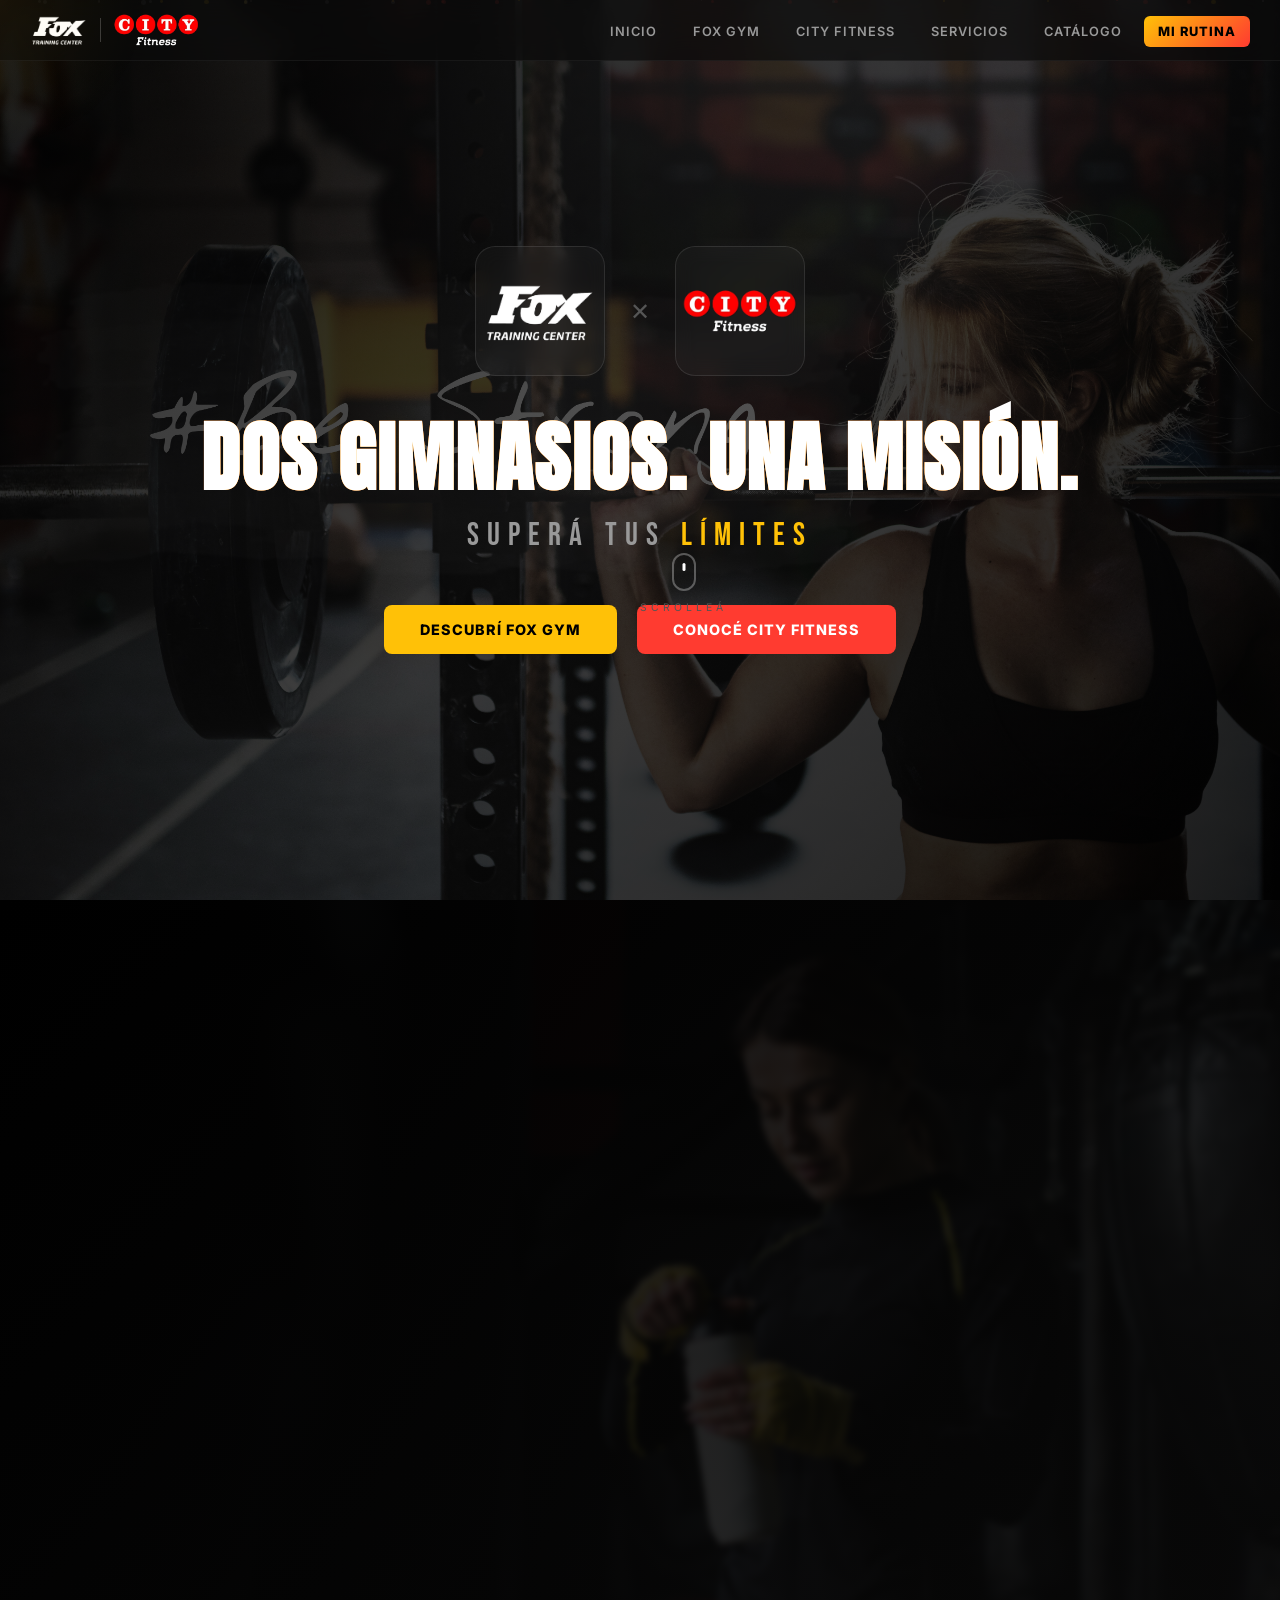
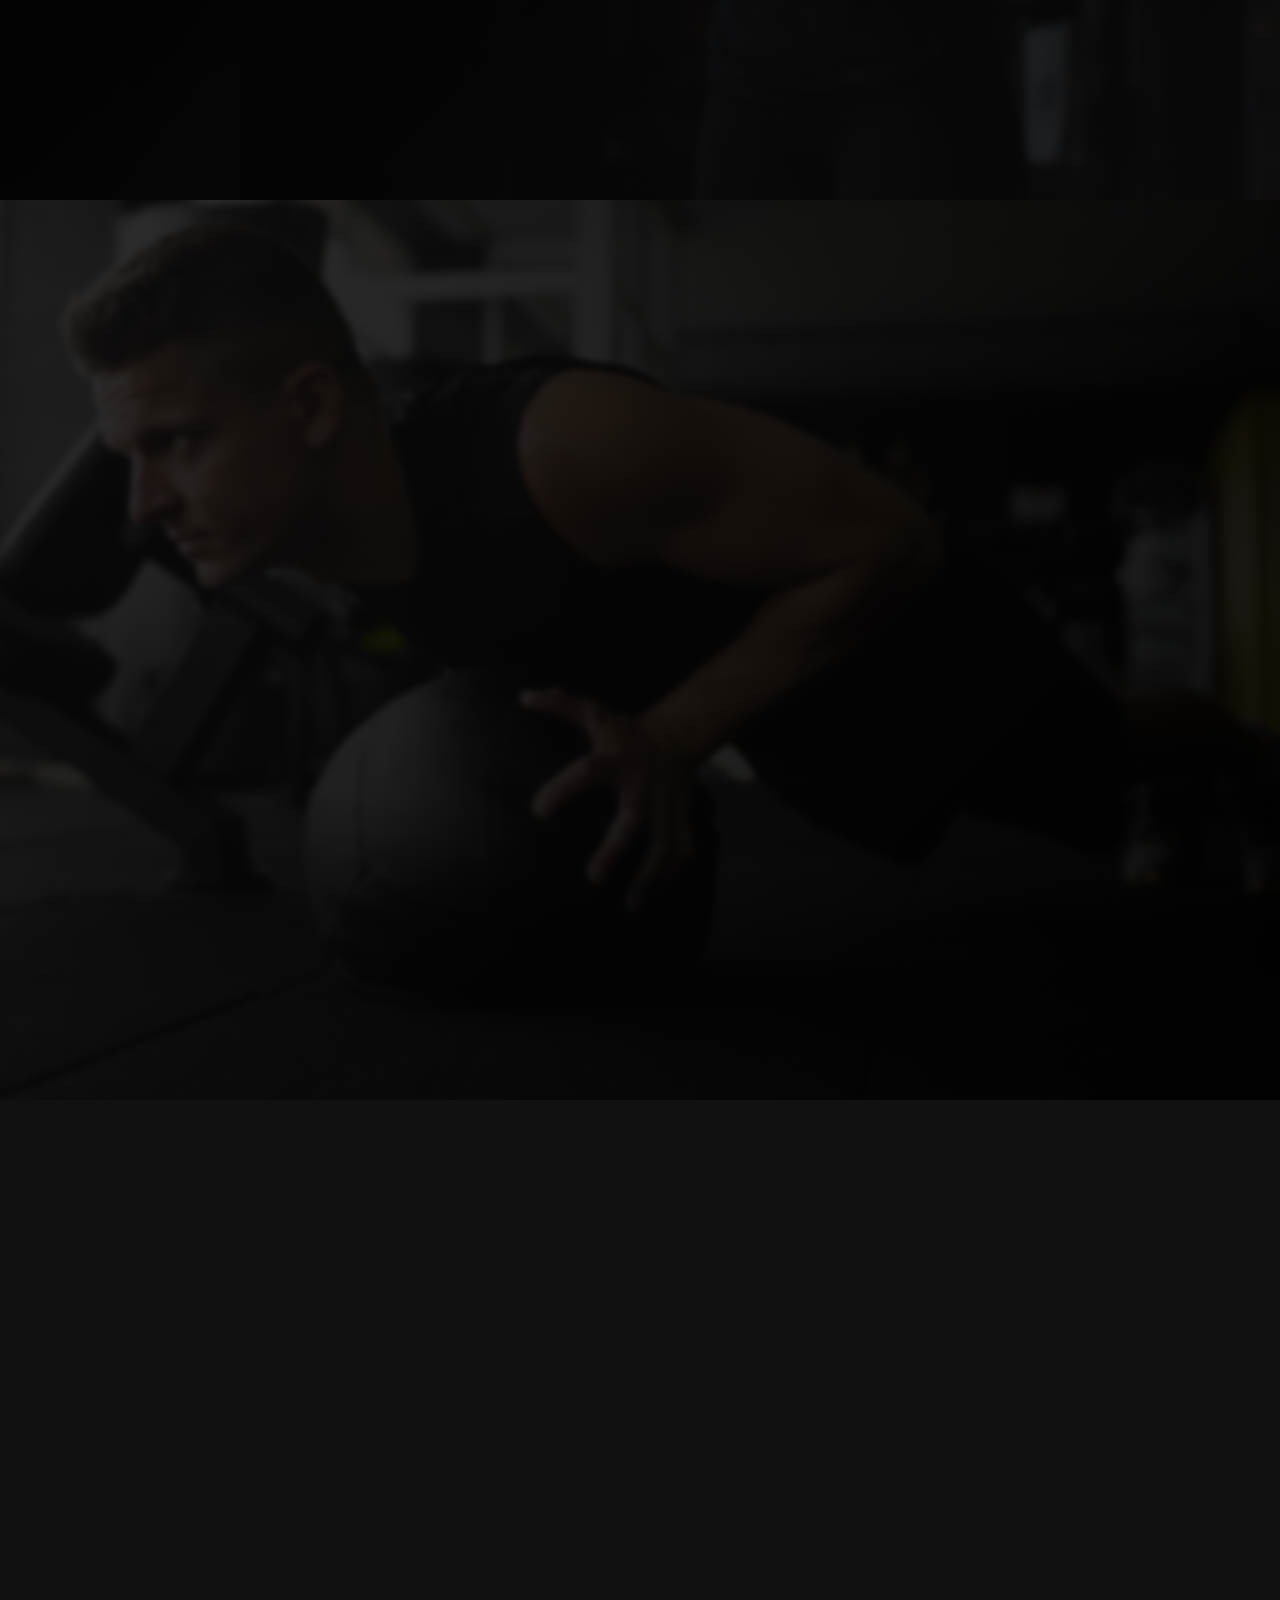
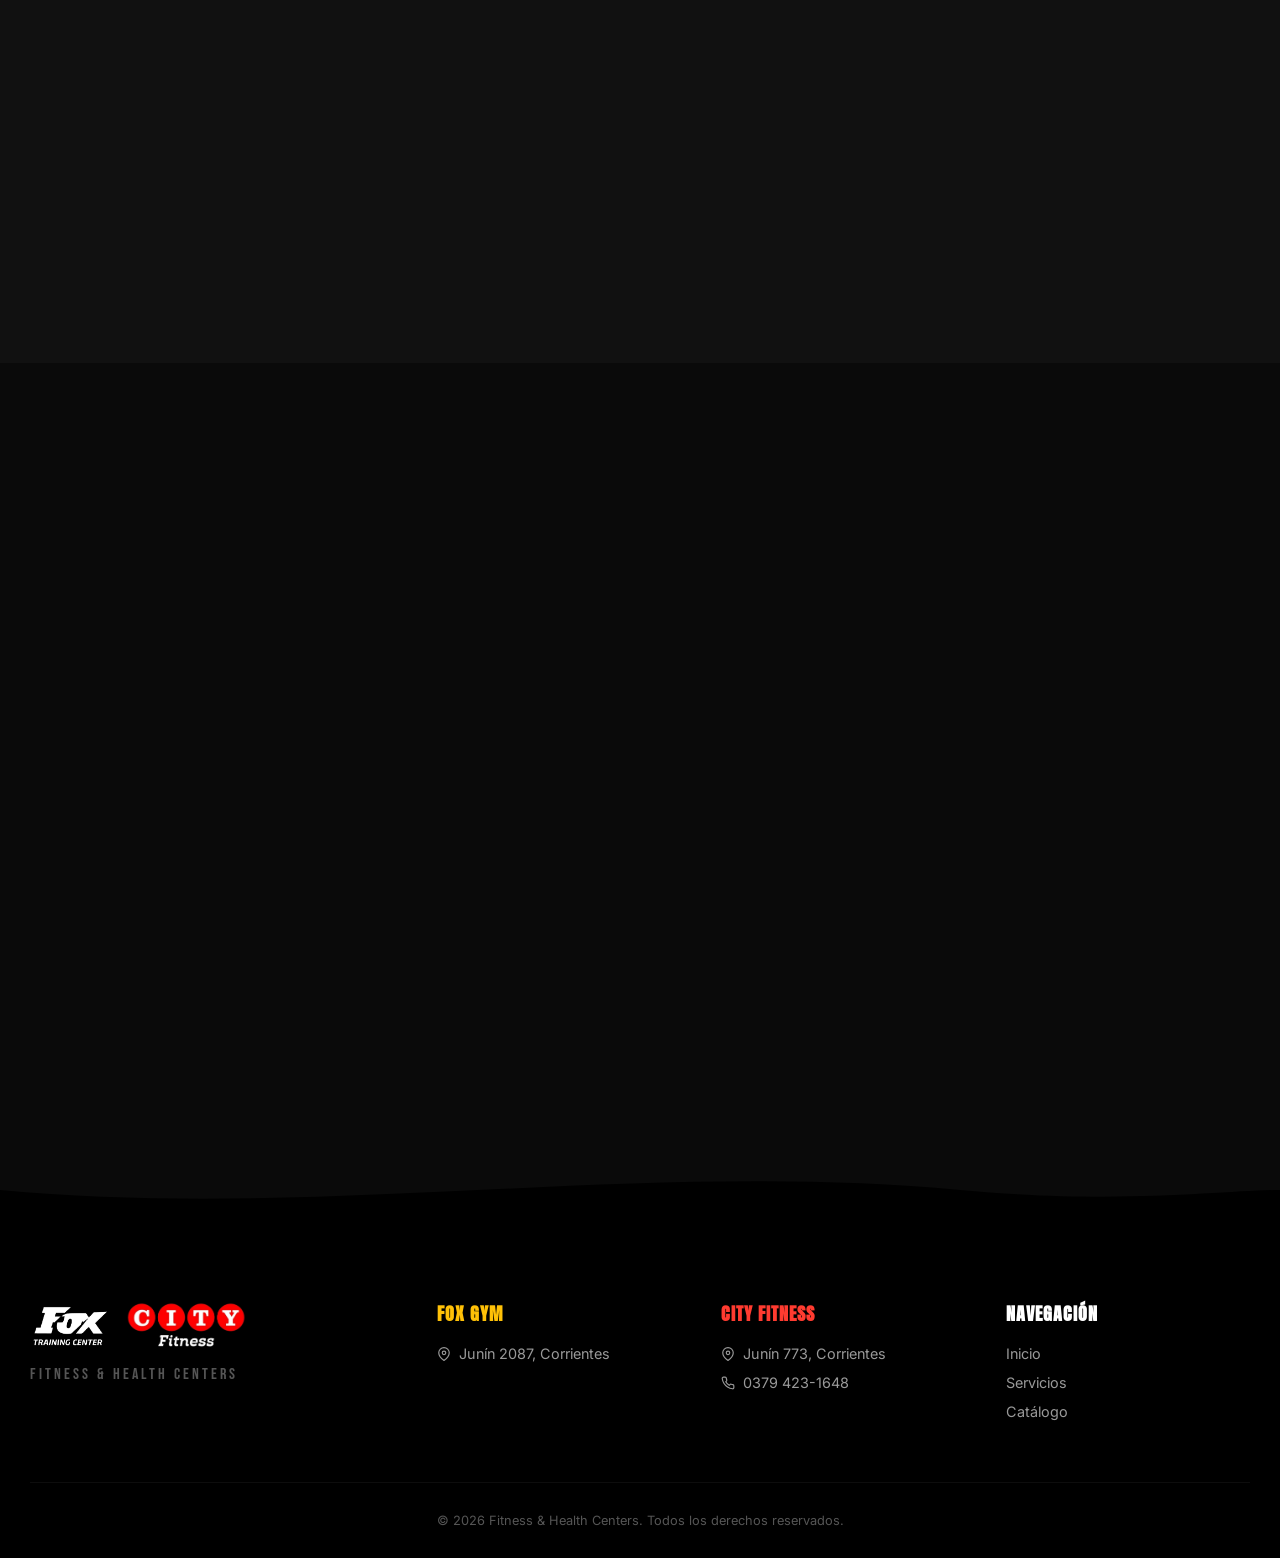
==== commit 46600d4e: "Se agrega ejemplo de Mi Rutina" ====
--- a/index.html
+++ b/index.html
@@ -43,8 +43,8 @@
                 <li><a href="#fox-gym" data-text="FOX GYM">FOX GYM</a></li>
                 <li><a href="#city-fitness" data-text="CITY FITNESS">CITY FITNESS</a></li>
                 <li><a href="#servicios" data-text="SERVICIOS">SERVICIOS</a></li>
-                <li><a href="#catalogo-preview" data-text="PRODUCTOS">PRODUCTOS</a></li>
-                <li><a href="catalogo.html" class="nav-cta" data-text="VER CATÁLOGO">VER CATÁLOGO</a></li>
+                <li><a href="catalogo.html" data-text="CATÁLOGO">CATÁLOGO</a></li>
+                <li><a href="login.html" class="nav-cta" data-text="MI RUTINA">MI RUTINA</a></li>
             </ul>
         </div>
     </nav>
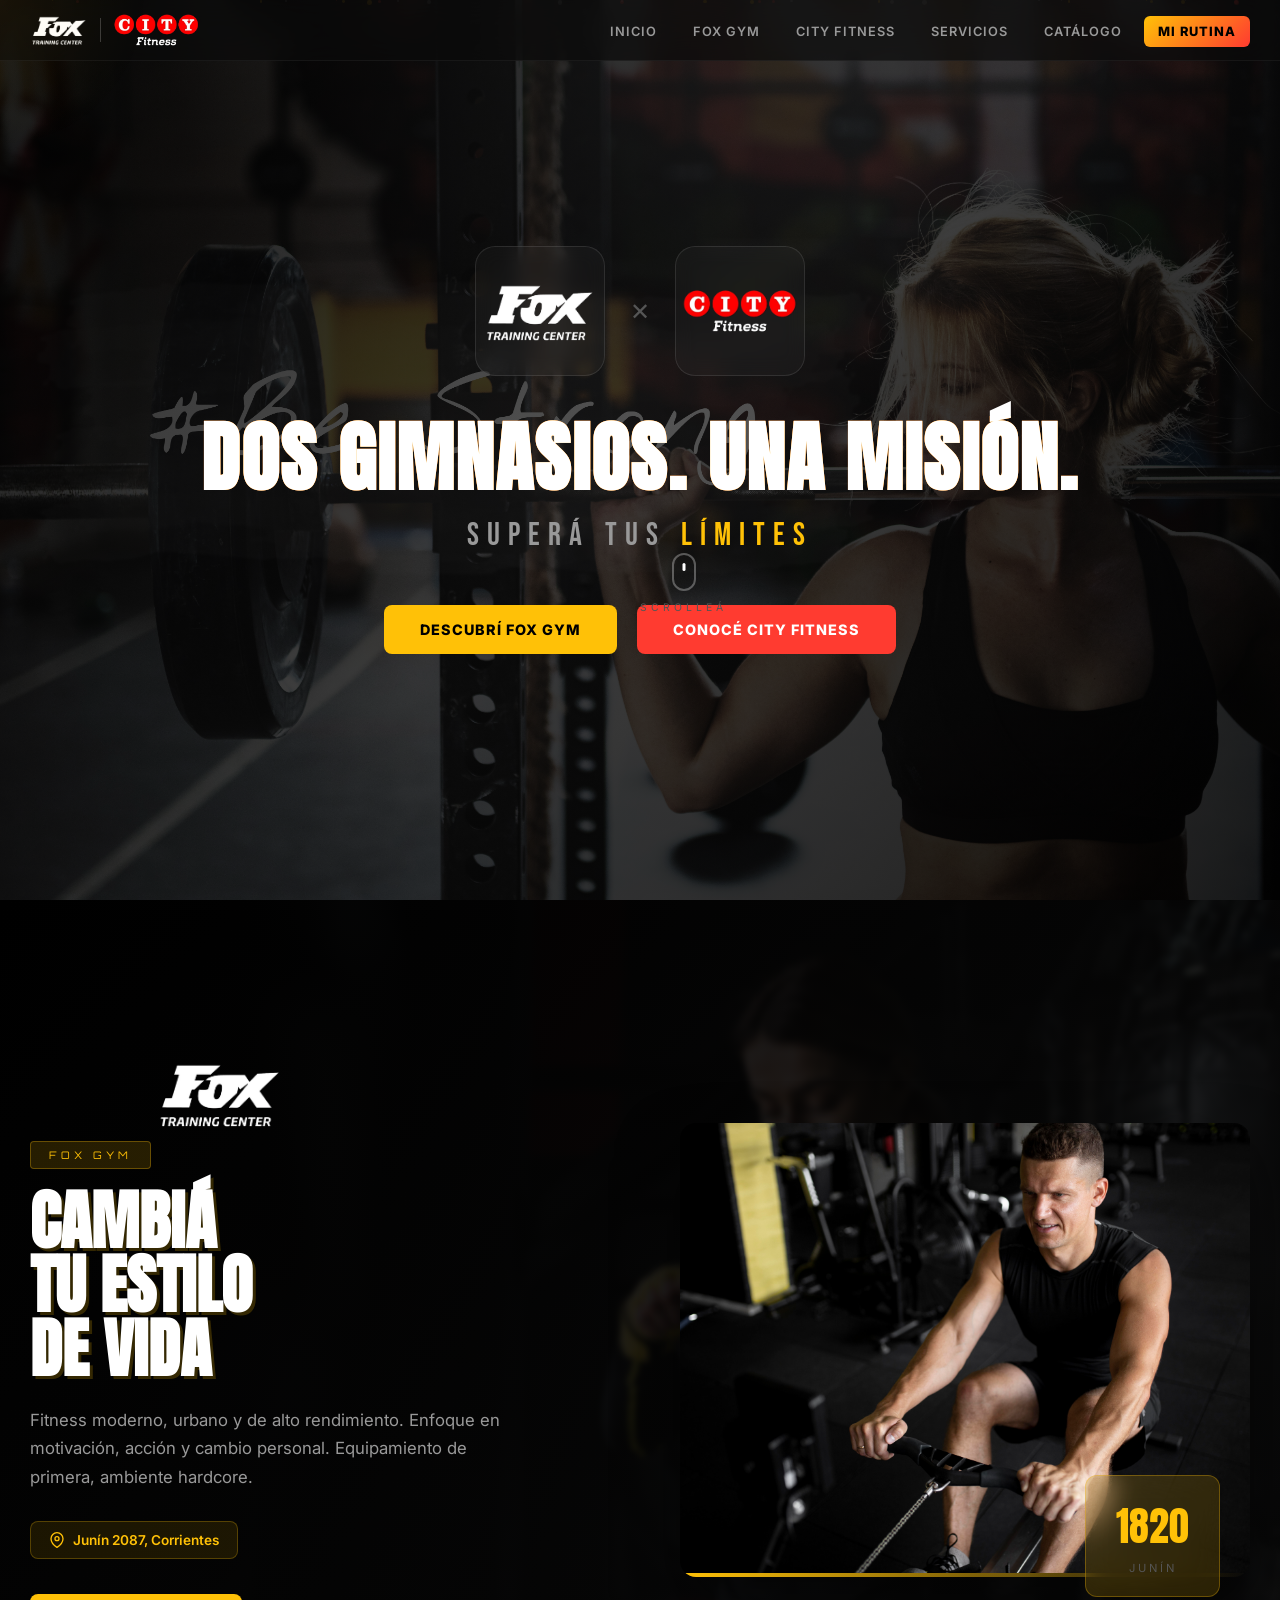
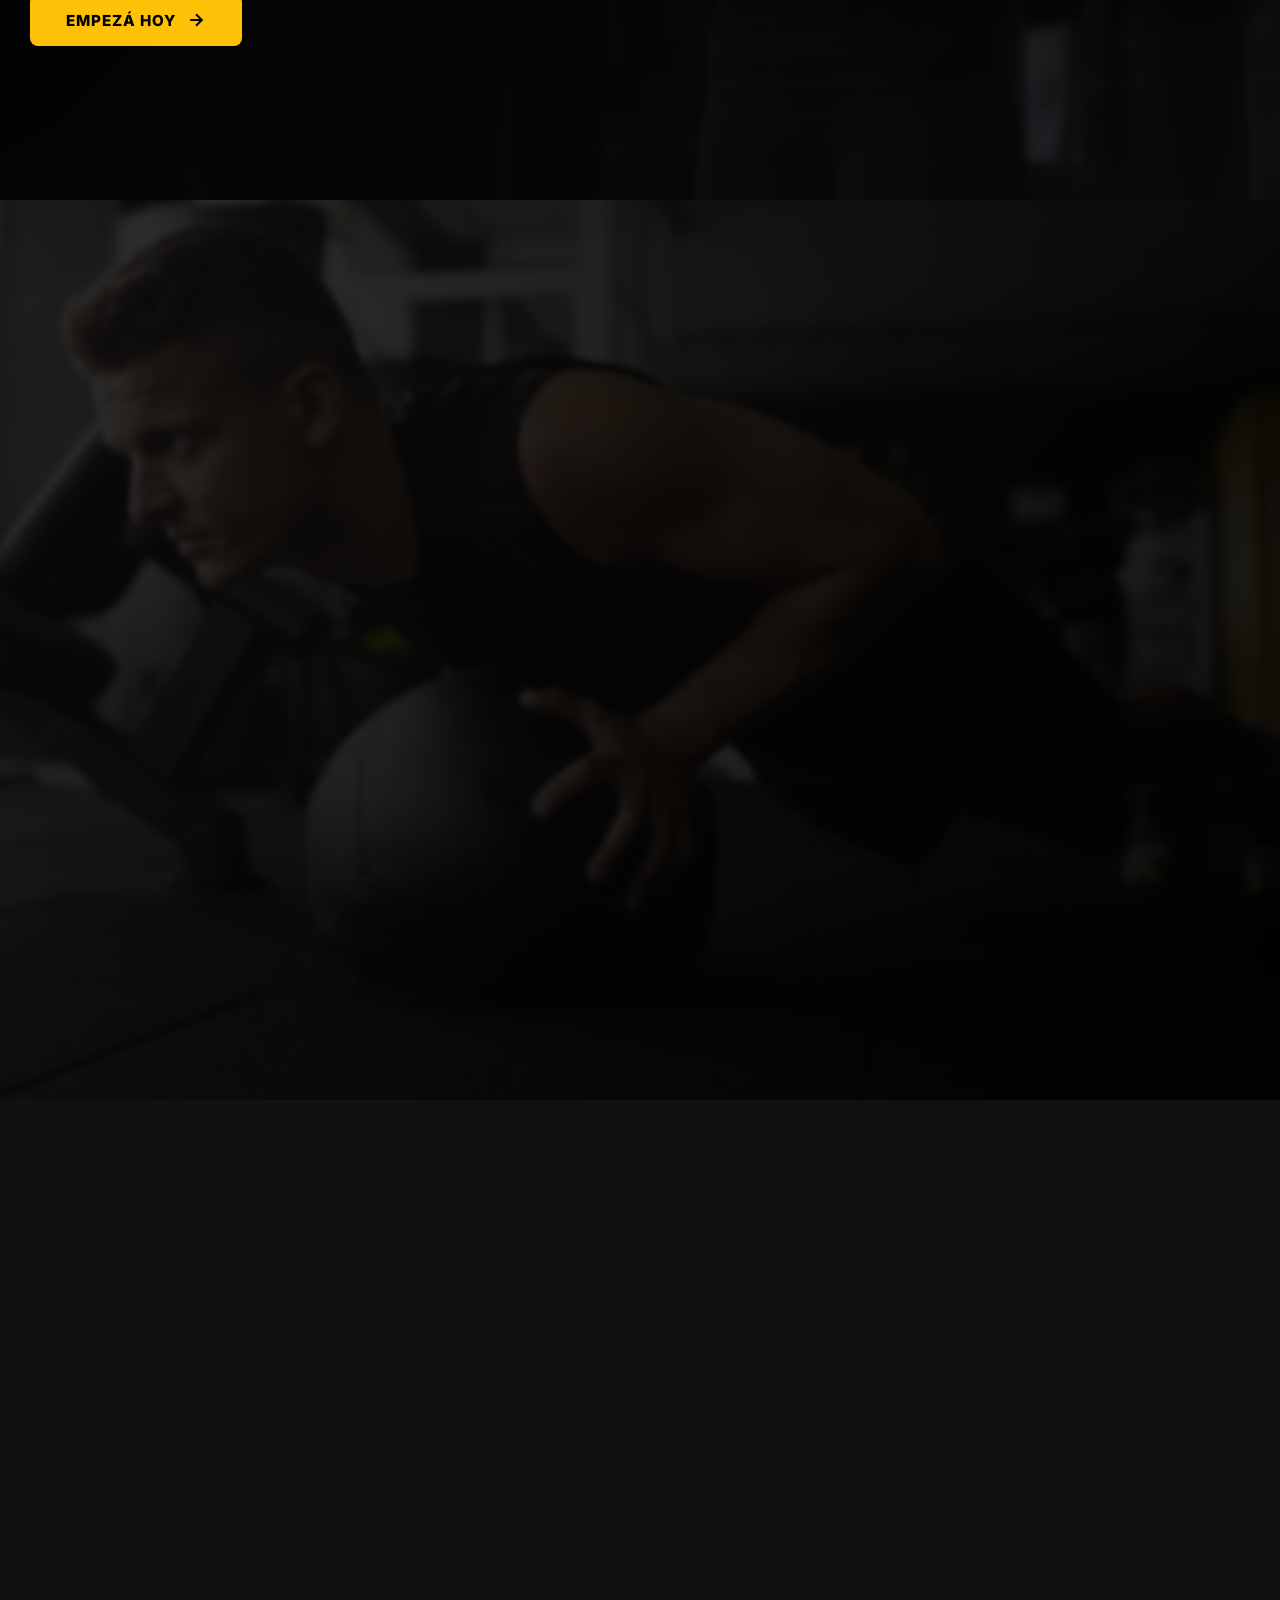
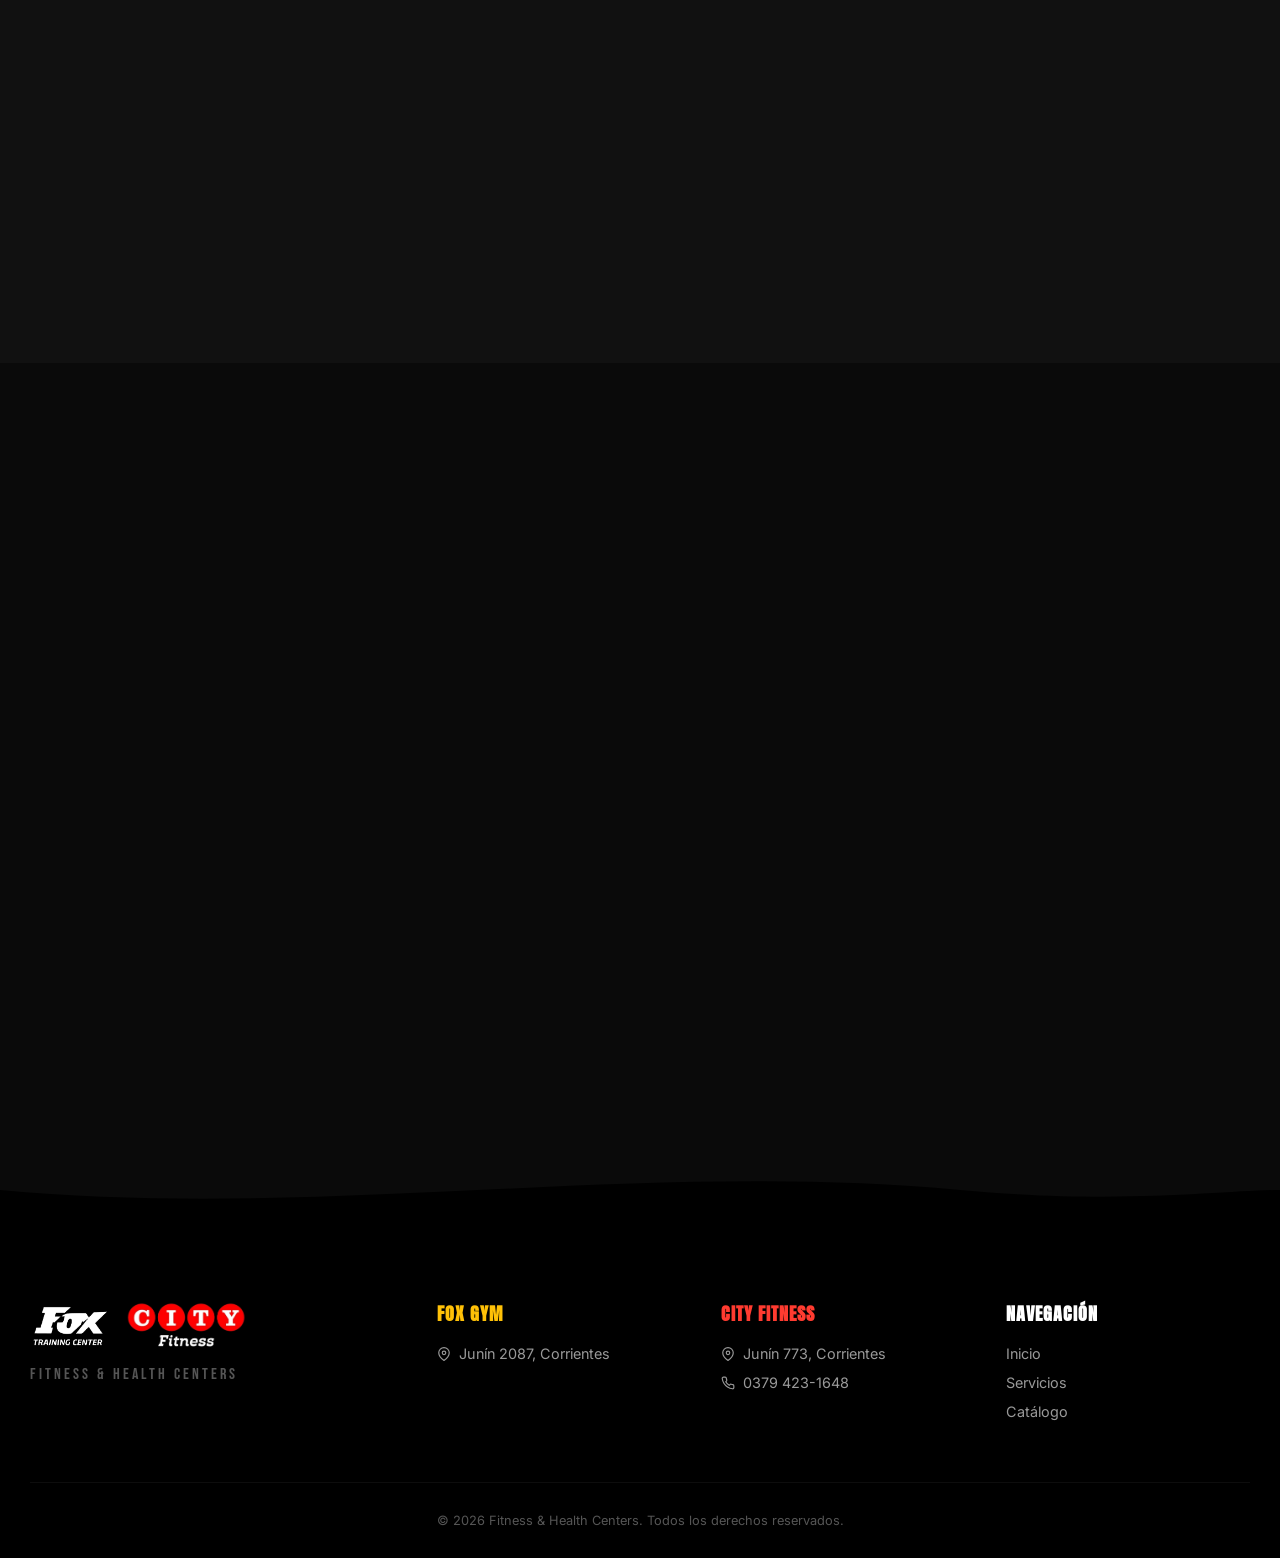
==== commit 84446d7f: "Agrego: Pagina de perfil, Estado de cuota y rediseño de formularios" ====
--- a/index.html
+++ b/index.html
@@ -13,6 +13,7 @@
     <link
         href="https://fonts.googleapis.com/css2?family=Anton&family=Bebas+Neue&family=Inter:wght@300;400;600;700;800;900&family=Montserrat:wght@400;700;900&family=Orbitron:wght@700;900&display=swap"
         rel="stylesheet">
+    <link rel="stylesheet" href="perfil.css">
 </head>
 
 <body>
@@ -387,6 +388,7 @@
     </footer>
 
     <script src="script.js"></script>
+    <script src="checkAuth.js"></script>
 </body>
 
 </html>
--- a/styles.css
+++ b/styles.css
@@ -484,14 +484,21 @@
     .footer-grid { grid-template-columns: repeat(2, 1fr); }
 }
 @media (max-width: 768px) {
+    .navbar.menu-open {
+        height: 100vh;
+        background: rgba(0,0,0,0.98);
+        align-items: flex-start;
+    }
     .hamburger { display: block; }
     .nav-links {
-        position: fixed; inset: 0; background: rgba(0,0,0,0.98);
-        flex-direction: column; justify-content: center; align-items: center;
-        gap: 20px; opacity: 0; visibility: hidden; transition: all 0.4s;
+        position: absolute; top: 70px; left: 0; width: 100%; height: calc(100vh - 70px);
+        background: transparent;
+        flex-direction: column; justify-content: flex-start; align-items: center;
+        padding-top: 40px;
+        gap: 30px; opacity: 0; visibility: hidden; transition: all 0.4s;
     }
     .nav-links.open { opacity: 1; visibility: visible; }
-    .nav-links a { font-size: 1.2rem; }
+    .nav-links a, .nav-links button { font-size: 1.2rem; }
     .hero-logo-box { width: 90px; height: 90px; }
     .categories-grid { grid-template-columns: 1fr; }
     .category-card { height: 300px; }
--- a/perfil.css
+++ b/perfil.css
@@ -0,0 +1,137 @@
+/* ===== PERFIL PAGE STYLES ===== */
+
+.panel-hero {
+    padding: 160px 0 60px;
+    background: var(--bg-secondary);
+    text-align: center;
+}
+
+.panel-hero-title {
+    font-family: var(--font-display);
+    font-size: clamp(2.5rem, 5vw, 4rem);
+    line-height: 1;
+}
+
+.panel-hero-sub {
+    color: var(--text-secondary);
+    margin-top: 15px;
+}
+
+.panel-section {
+    padding: 60px 0 100px;
+    background: var(--bg-primary);
+}
+
+.panel-layout {
+    display: grid;
+    grid-template-columns: 1fr 2fr;
+    gap: 40px;
+    align-items: start;
+}
+
+@media (max-width: 900px) {
+    .panel-layout {
+        grid-template-columns: 1fr;
+    }
+}
+
+.panel-card {
+    background: var(--bg-card);
+    border-radius: 20px;
+    padding: 40px;
+    border: 1px solid rgba(255,255,255,0.06);
+    box-shadow: 0 15px 35px rgba(0,0,0,0.4);
+}
+
+.panel-card h3 {
+    font-family: var(--font-display);
+    font-size: 1.8rem;
+    margin-bottom: 30px;
+    letter-spacing: 1px;
+}
+
+.status-container {
+    text-align: center;
+    padding: 20px 0;
+}
+
+.status-icon {
+    width: 80px;
+    height: 80px;
+    border-radius: 50%;
+    display: flex;
+    align-items: center;
+    justify-content: center;
+    margin: 0 auto 20px;
+    font-size: 2.5rem;
+}
+
+.status-moroso .status-icon {
+    background: rgba(255,59,48,0.15);
+    color: var(--city-accent);
+    border: 2px solid var(--city-accent);
+    box-shadow: 0 0 20px rgba(255,59,48,0.3);
+}
+
+.status-aldia .status-icon {
+    background: rgba(76,175,80,0.15);
+    color: #4CAF50;
+    border: 2px solid #4CAF50;
+    box-shadow: 0 0 20px rgba(76,175,80,0.3);
+}
+
+.status-text {
+    font-size: 1.2rem;
+    font-weight: 800;
+    margin-bottom: 10px;
+    text-transform: uppercase;
+}
+
+.status-moroso .status-text { color: var(--city-accent); }
+.status-aldia .status-text { color: #4CAF50; }
+
+.due-date {
+    color: var(--text-secondary);
+    font-size: 0.95rem;
+    background: rgba(255,255,255,0.05);
+    padding: 10px 15px;
+    border-radius: 8px;
+    display: inline-block;
+}
+
+.nav-profile-btn {
+    position: relative;
+    display: flex;
+    align-items: center;
+    justify-content: center;
+    width: 44px;
+    height: 44px;
+    background: rgba(255,255,255,0.05);
+    border-radius: 50%;
+    color: var(--text-secondary);
+    transition: all 0.3s;
+    text-decoration: none;
+}
+
+.nav-profile-btn:hover, .nav-profile-btn.active {
+    background: var(--fox-accent);
+    color: #000;
+}
+
+.profile-badge {
+    position: absolute;
+    top: -2px;
+    right: -2px;
+    width: 14px;
+    height: 14px;
+    background: var(--city-accent);
+    border: 2px solid #000;
+    border-radius: 50%;
+    animation: pulseBadge 2s infinite;
+}
+
+@keyframes pulseBadge {
+    0% { box-shadow: 0 0 0 0 rgba(255,59,48,0.7); }
+    70% { box-shadow: 0 0 0 6px rgba(255,59,48,0); }
+    100% { box-shadow: 0 0 0 0 rgba(255,59,48,0); }
+}
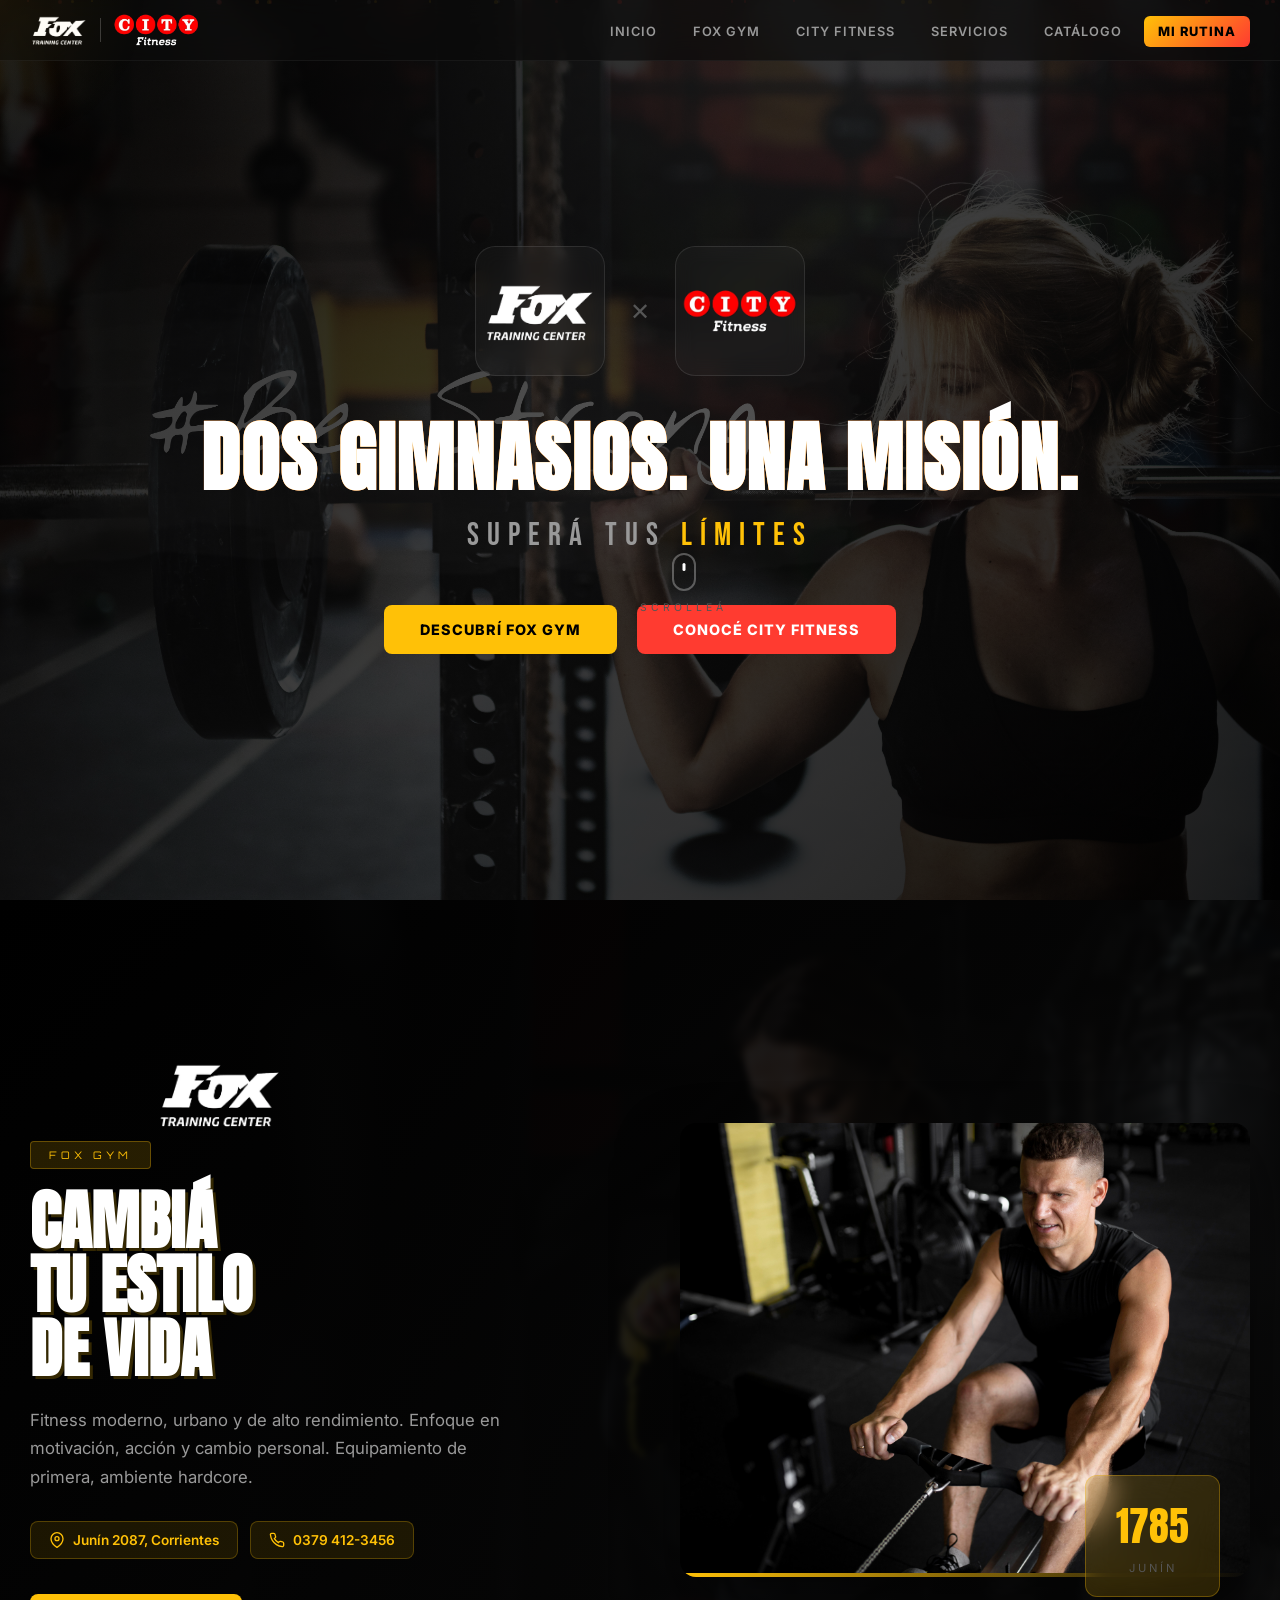
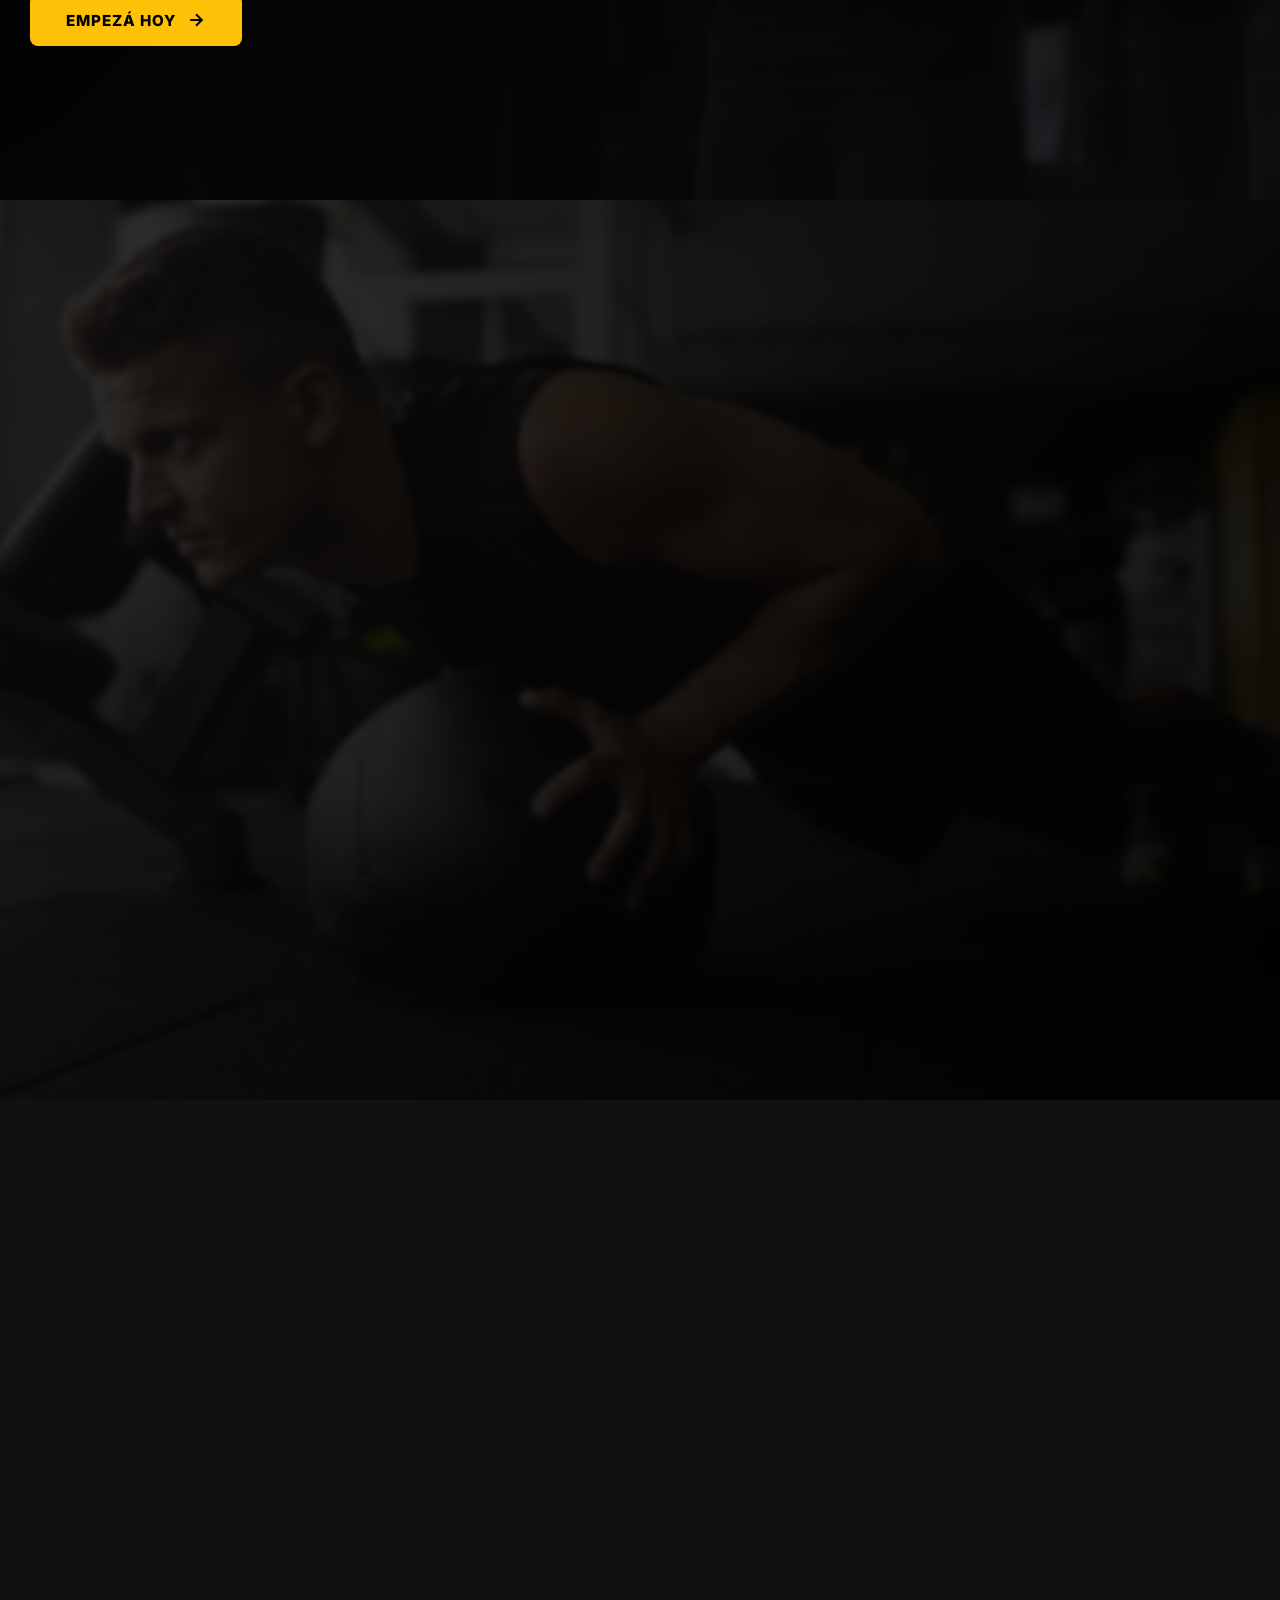
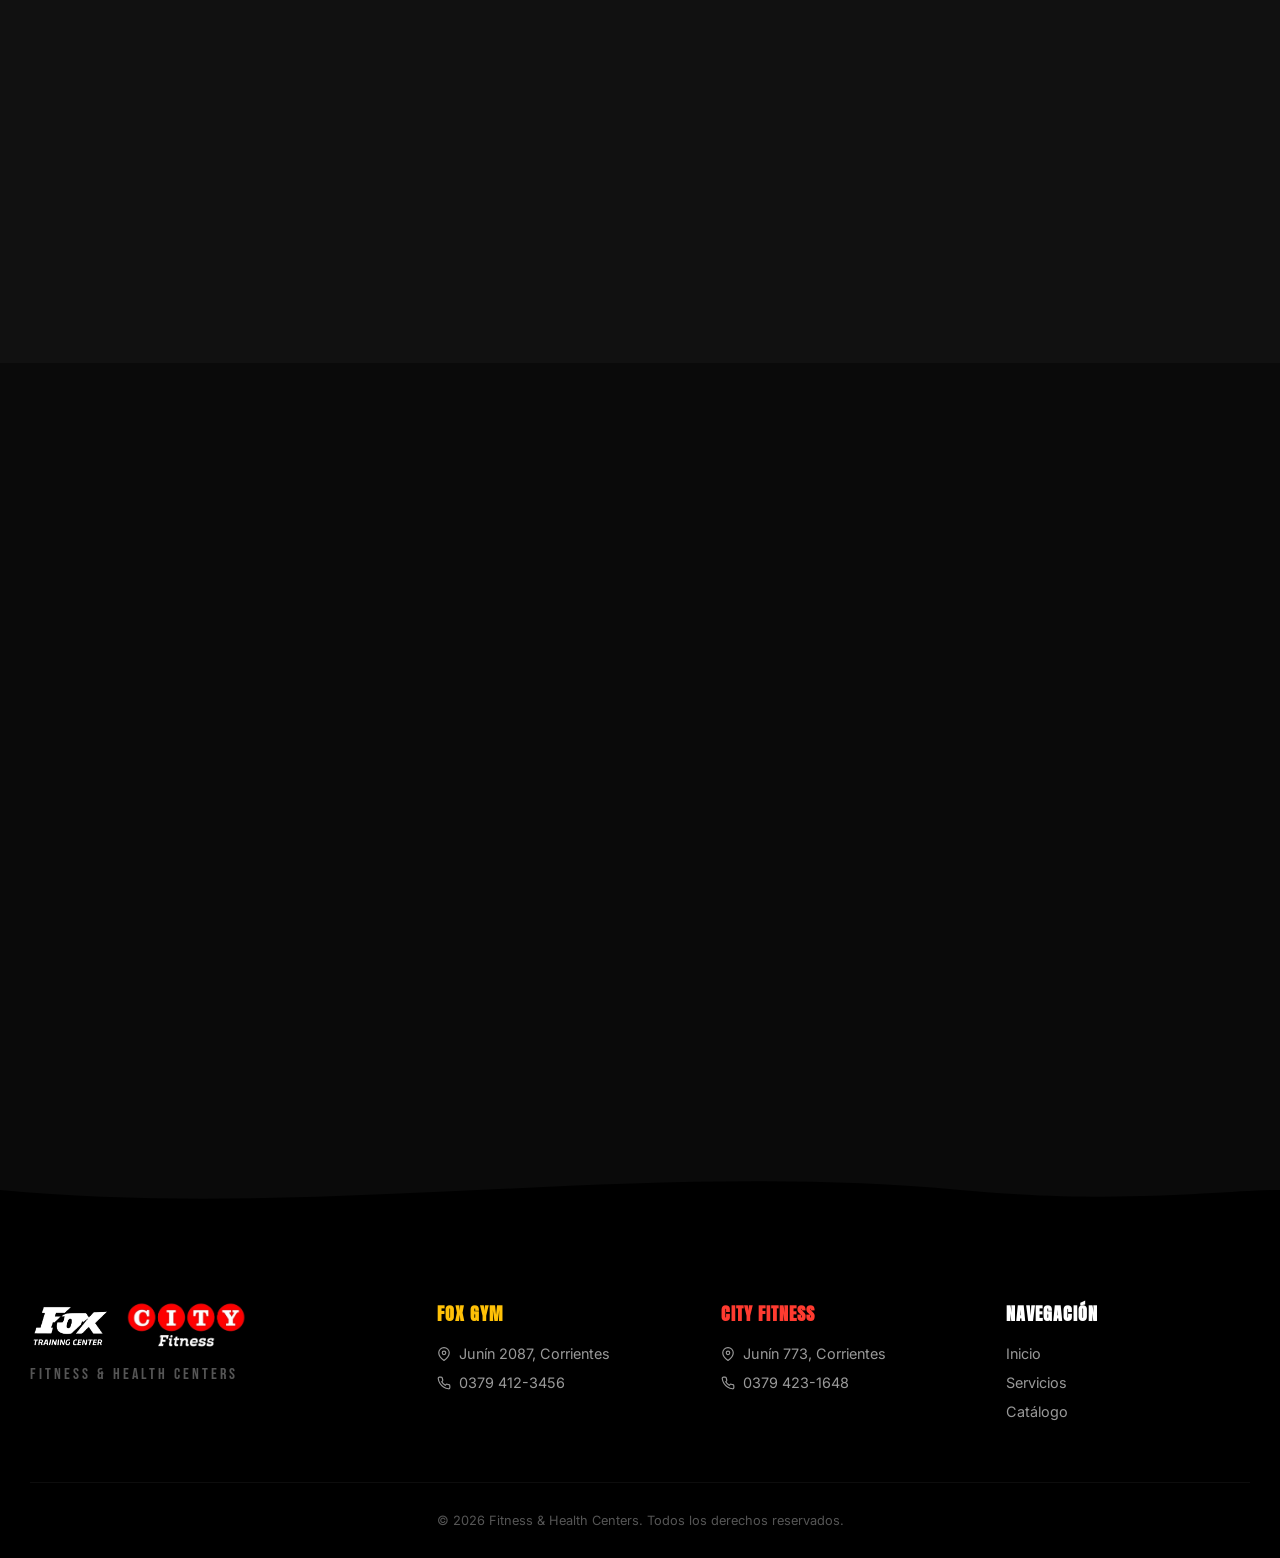
==== commit 2b56eda7: "Se agrega telefono ejemplo a Fox" ====
--- a/index.html
+++ b/index.html
@@ -126,6 +126,14 @@
                             </svg>
                             Junín 2087, Corrientes
                         </div>
+                        <div class="info-chip fox-chip">
+                            <svg width="16" height="16" viewBox="0 0 24 24" fill="none" stroke="currentColor"
+                                stroke-width="2">
+                                <path
+                                    d="M22 16.92v3a2 2 0 01-2.18 2 19.79 19.79 0 01-8.63-3.07 19.5 19.5 0 01-6-6A19.79 19.79 0 012.12 4.18 2 2 0 014.11 2h3a2 2 0 012 1.72c.127.96.361 1.903.7 2.81a2 2 0 01-.45 2.11L8.09 9.91a16 16 0 006 6l1.27-1.27a2 2 0 012.11-.45c.907.339 1.85.573 2.81.7A2 2 0 0122 16.92z" />
+                            </svg>
+                            0379 412-3456
+                        </div>
                     </div>
                     <a href="#" class="action-btn fox-action">
                         <span>EMPEZÁ HOY</span>
@@ -349,6 +357,14 @@
                             </svg>
                             Junín 2087, Corrientes
                         </li>
+                        <li>
+                            <svg width="14" height="14" viewBox="0 0 24 24" fill="none" stroke="currentColor"
+                                stroke-width="2">
+                                <path
+                                    d="M22 16.92v3a2 2 0 01-2.18 2 19.79 19.79 0 01-8.63-3.07 19.5 19.5 0 01-6-6A19.79 19.79 0 012.12 4.18 2 2 0 014.11 2h3a2 2 0 012 1.72c.127.96.361 1.903.7 2.81a2 2 0 01-.45 2.11L8.09 9.91a16 16 0 006 6l1.27-1.27a2 2 0 012.11-.45c.907.339 1.85.573 2.81.7A2 2 0 0122 16.92z" />
+                            </svg>
+                            0379 412-3456
+                        </li>
                     </ul>
                 </div>
                 <div class="footer-col">
